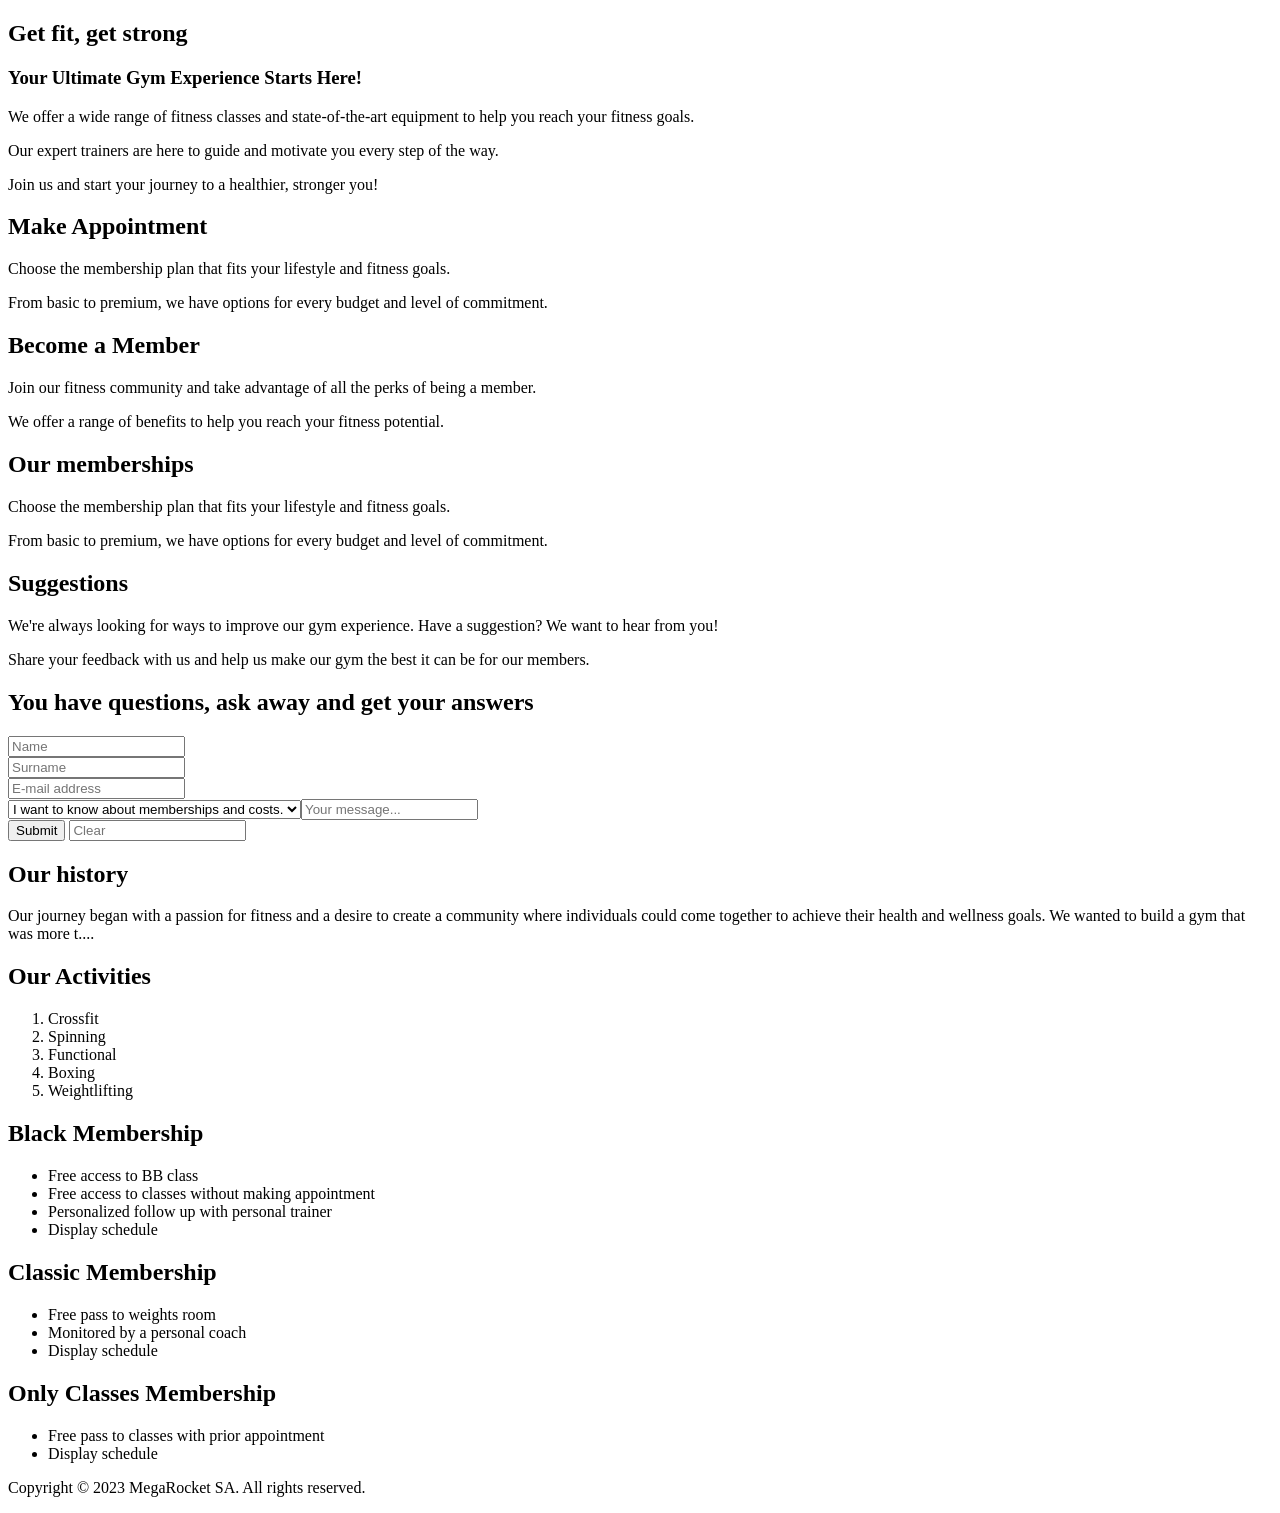
==== Week-03/index.html @ 961551ae "BaSP-W03-2023: Fill in blanks part 1" ====
<!DOCTYPE html>
<html lang="en">
<head>
    <meta charset="UTF-8">
    <meta http-equiv="X-UA-Compatible" content="IE=edge">
    <meta name="viewport" content="width=device-width, initial-scale=1.0">
    <title>Document</title>
</head>
<body>
    <!-- Header -->
    <header></header>
    <!-- Sidebar -->
    <!-- Main -->
    <main>
        <section>
            <h2>Get fit, get strong</h2>
            <h3>Your Ultimate Gym Experience Starts Here!</h3>
            <p>We offer a wide range of fitness classes and state-of-the-art equipment to help you reach your fitness goals.</p>
            <p>Our expert trainers are here to guide and motivate you every step of the way.</p>
            <p>Join us and start your journey to a healthier, stronger you!</p>
        </section>
        <section>
            <article>
                <h2>Make Appointment</h2>
                <p>Choose the membership plan that fits your lifestyle and fitness goals.</p>
                <p>From basic to premium, we have options for every budget and level of commitment.</p>
            </article>
            <article>
                <h2>Become a Member</h2>
                <p>Join our fitness community and take advantage of all the perks of being a member.</p>
                <p>We offer a range of benefits to help you reach your fitness potential.</p>
            </article>
            <article>
                <h2>Our memberships</h2>
                <p>Choose the membership plan that fits your lifestyle and fitness goals.</p>
                <p>From basic to premium, we have options for every budget and level of commitment.</p>
            </article>
            <article>
                <h2>Suggestions</h2>
                <p>We're always looking for ways to improve our gym experience. Have a suggestion? We want to hear from you!</p>
                <p>Share your feedback with us and help us make our gym the best it can be for our members.</p>
            </article>
        </section>
        <section>
            <h2>You have questions, ask away and get your answers</h2>
            <form>
                <div>
                    <input type="text" placeholder="Name">
                </div>
                <div>
                    <input type="text" placeholder="Surname">
                </div>
                <div>
                    <input type="email" placeholder="E-mail address">
                </div>
                <div>
                    <select name="Select a motive" placeholder="Select a motive">
                        <option>I want to know about memberships and costs.</option>
                        <option>I want to submit a suggestion/enquiry.</option>
                        <option>I want to submit a complaint.</option>
                </div>
                <div>
                    <input type="text" placeholder="Your message...">
                </div>
                <input type="submit" name="submit" placeholder="Submit">
                <input type="clear" name="clear" placeholder="Clear">
            </form>
        </section>
        <section>
            <h2>Our history</h2>
            <p>Our journey began with a passion for fitness and a desire to create a community where individuals could come together to achieve their health and wellness goals. We wanted to build a gym that was more t....</p>
        </section>
        <section>
            <h2>Our Activities</h2>
            <ol>
                <li>Crossfit</li>
                <li>Spinning</li>
                <li>Functional</li>
                <li>Boxing</li>
                <li>Weightlifting</li>
            </ol>
            <h2>Black Membership</h2>
            <ul>
                <li>Free access to BB class</li>
                <li>Free access to classes without making appointment</li>
                <li>Personalized follow up with personal trainer
                <li>Display schedule</li>
            </ul>
            <h2>Classic Membership</h2>
            <ul>
                <li>Free pass to weights room</li>
                <li>Monitored by a personal coach</li>
                <li>Display schedule</li>
            </ul>
            <h2>Only Classes Membership</h2>
            <ul>
                <li>Free pass to classes with prior appointment</li>
                <li>Display schedule</li>
            </ul>
        </section>
    </main>
    <!-- Footer -->
    <footer>
        <p>Copyright &copy; 2023 MegaRocket SA. All rights reserved.</p>
    </footer>
</body>
</html>
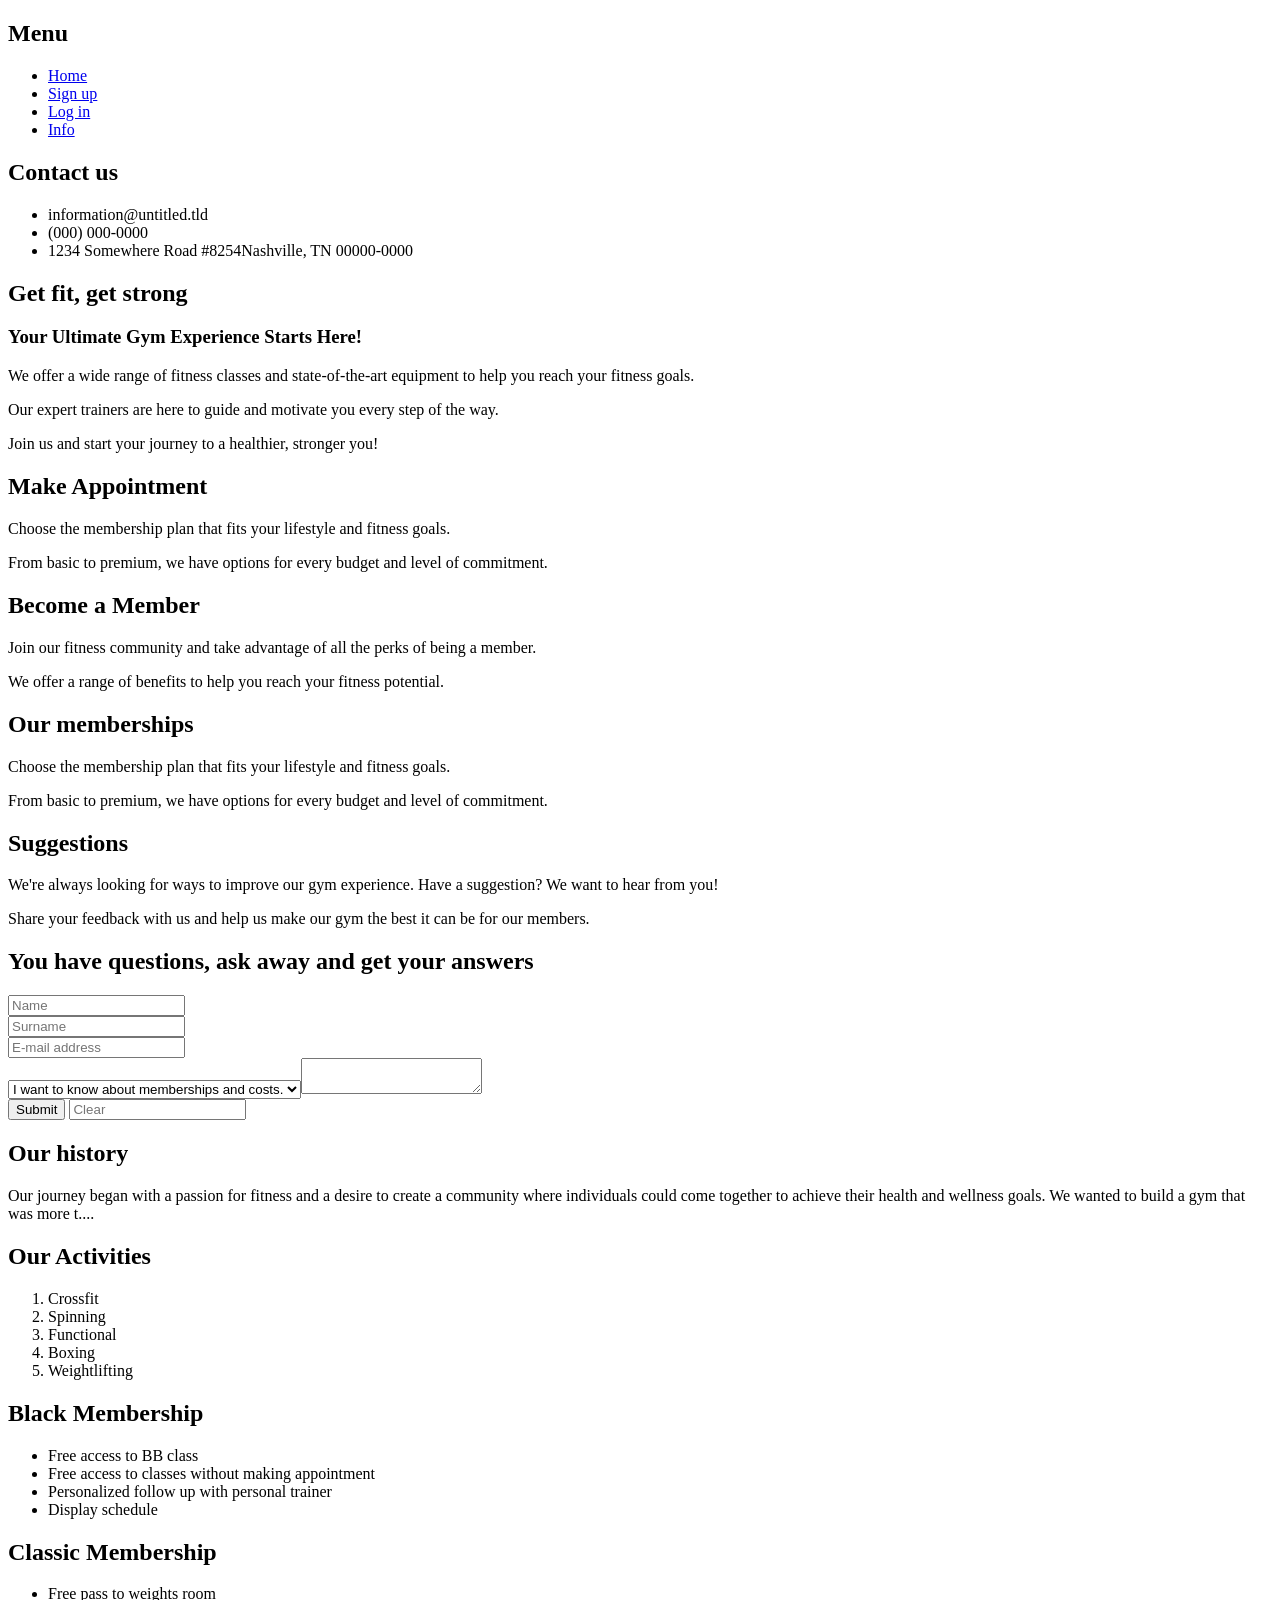
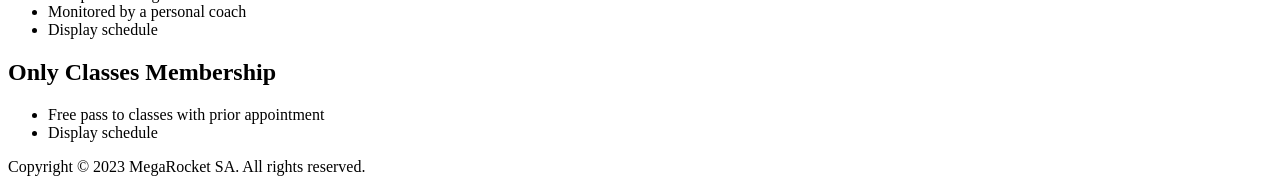
==== commit bbf8afc7: "BaSP-W03-2023: Fill in blanks part 2" ====
--- a/Week-03/index.html
+++ b/Week-03/index.html
@@ -10,8 +10,26 @@
     <!-- Header -->
     <header></header>
     <!-- Sidebar -->
+    <div>
+        <h2>Menu</h2>
+        <ul>
+            <li><a href="#">Home</a></li>
+            <li><a href="#">Sign up</a></li>
+            <li><a href="#">Log in</a></li>
+            <li><a href="#">Info</a></li>
+        </ul>
+        <section>
+            <h2>Contact us</h2>
+            <ul>
+                <li>information@untitled.tld</li>
+                <li>(000) 000-0000</li>
+                <li>1234 Somewhere Road #8254Nashville, TN 00000-0000</li>                
+            </ul>
+        </section>
+    </div>
     <!-- Main -->
     <main>
+        <!-- Banner -->
         <section>
             <h2>Get fit, get strong</h2>
             <h3>Your Ultimate Gym Experience Starts Here!</h3>
@@ -19,6 +37,7 @@
             <p>Our expert trainers are here to guide and motivate you every step of the way.</p>
             <p>Join us and start your journey to a healthier, stronger you!</p>
         </section>
+        <!-- Features -->
         <section>
             <article>
                 <h2>Make Appointment</h2>
@@ -41,6 +60,7 @@
                 <p>Share your feedback with us and help us make our gym the best it can be for our members.</p>
             </article>
         </section>
+        <!-- Contact form -->
         <section>
             <h2>You have questions, ask away and get your answers</h2>
             <form>
@@ -60,16 +80,18 @@
                         <option>I want to submit a complaint.</option>
                 </div>
                 <div>
-                    <input type="text" placeholder="Your message...">
+                    <textarea name="Your message..."></textarea>
                 </div>
                 <input type="submit" name="submit" placeholder="Submit">
                 <input type="clear" name="clear" placeholder="Clear">
             </form>
         </section>
+        <!-- History -->
         <section>
             <h2>Our history</h2>
             <p>Our journey began with a passion for fitness and a desire to create a community where individuals could come together to achieve their health and wellness goals. We wanted to build a gym that was more t....</p>
         </section>
+        <!-- Activities and memberships -->
         <section>
             <h2>Our Activities</h2>
             <ol>
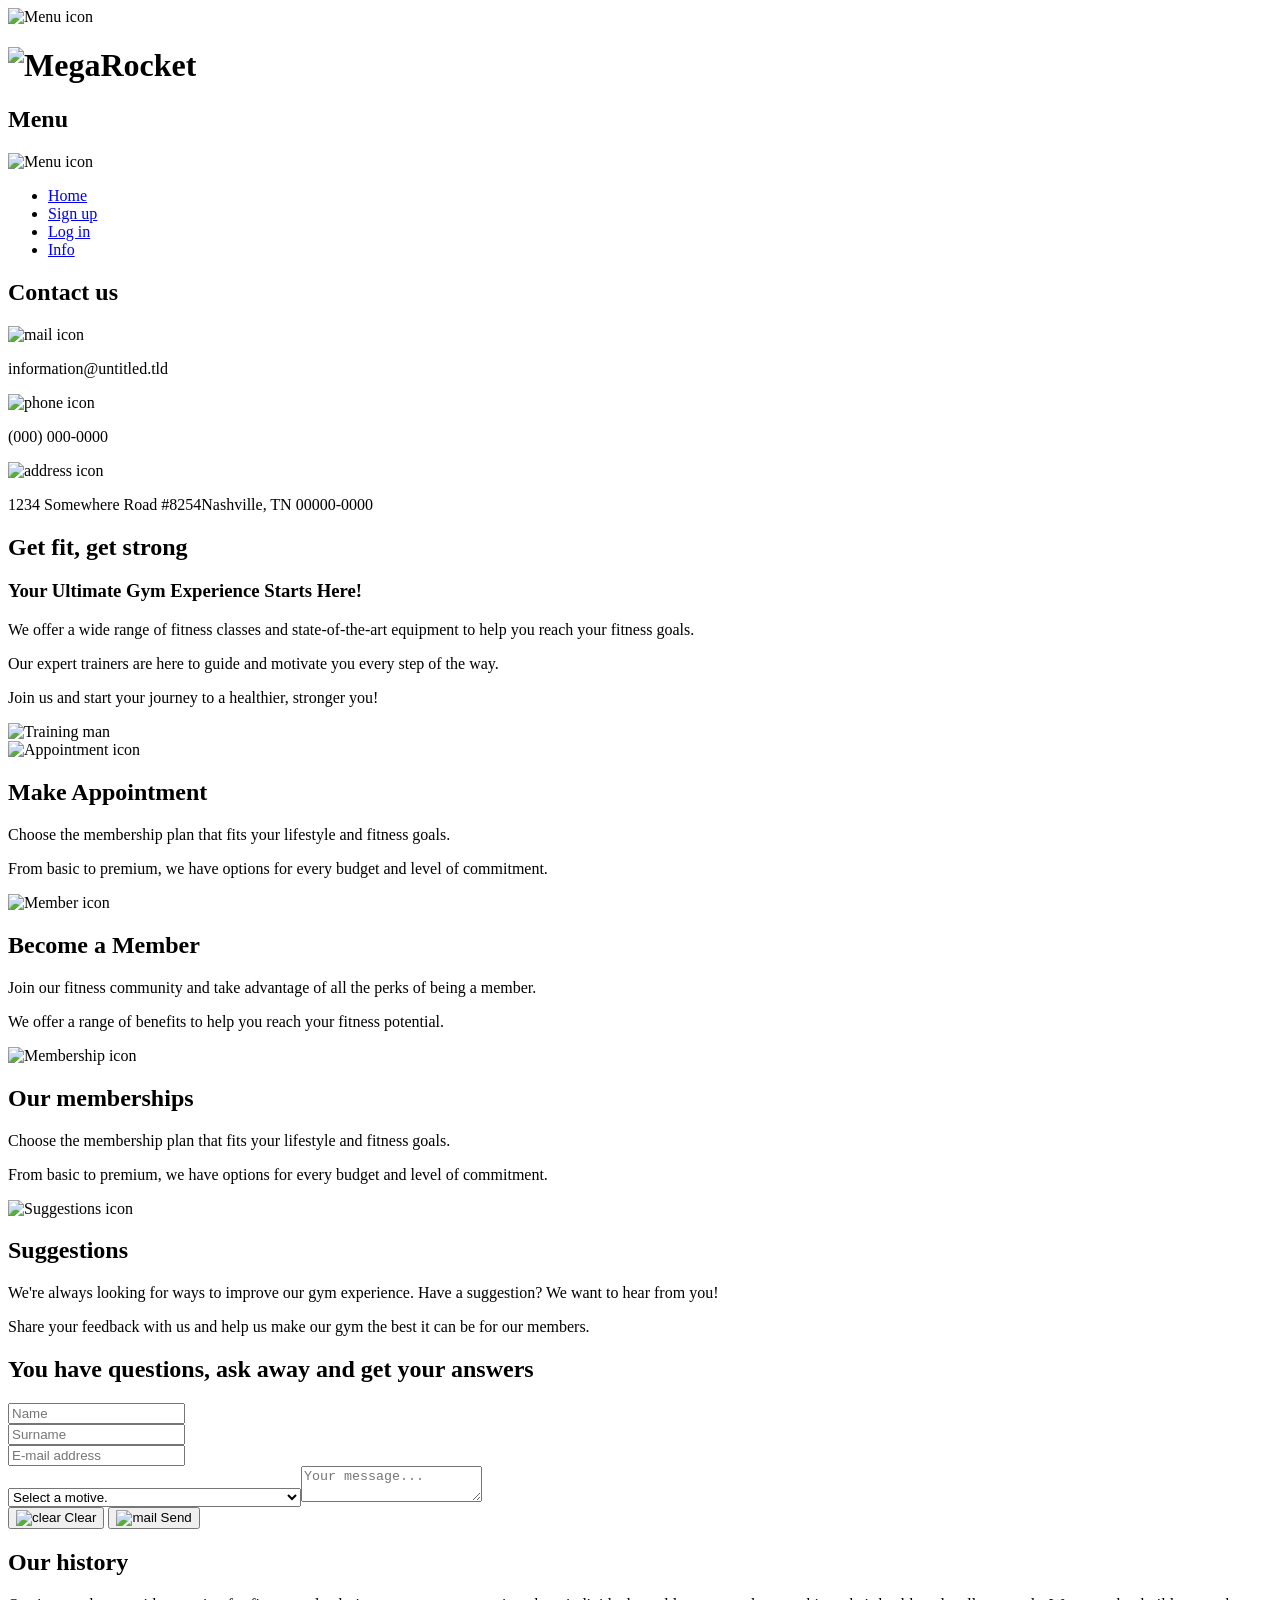
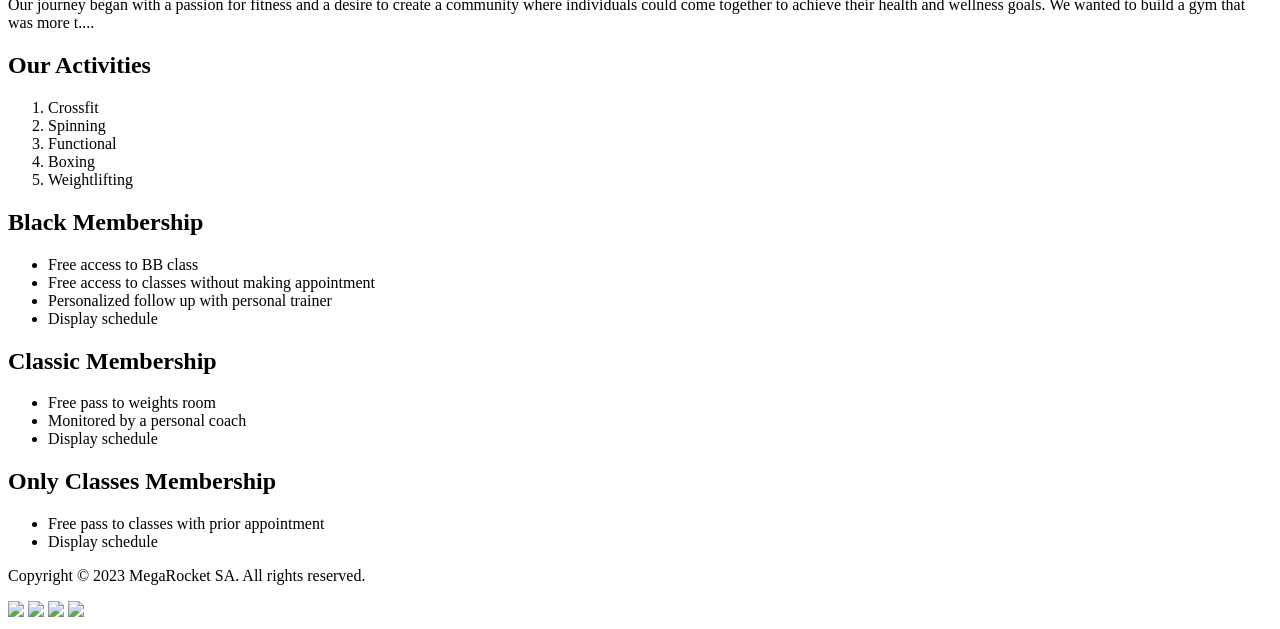
==== commit ff754ffa: "BaSP-W03-2023: Fill in blanks final part" ====
--- a/Week-03/index.html
+++ b/Week-03/index.html
@@ -4,14 +4,18 @@
     <meta charset="UTF-8">
     <meta http-equiv="X-UA-Compatible" content="IE=edge">
     <meta name="viewport" content="width=device-width, initial-scale=1.0">
-    <title>Document</title>
+    <title>MegaRocket</title>
 </head>
 <body>
     <!-- Header -->
-    <header></header>
+    <span><img src="../assets/images/Menu.png" alt="Menu icon"></span>
+    <header>
+        <h1><img src="../assets/images/Logo.png" alt="MegaRocket"></h1>
+    </header>
     <!-- Sidebar -->
     <div>
         <h2>Menu</h2>
+        <span><img src="../assets/images/Menu.png" alt="Menu icon"></span>
         <ul>
             <li><a href="#">Home</a></li>
             <li><a href="#">Sign up</a></li>
@@ -20,11 +24,12 @@
         </ul>
         <section>
             <h2>Contact us</h2>
-            <ul>
-                <li>information@untitled.tld</li>
-                <li>(000) 000-0000</li>
-                <li>1234 Somewhere Road #8254Nashville, TN 00000-0000</li>                
-            </ul>
+            <img src="../assets/images/Mail.png" alt="mail icon"></span>
+            <p>information@untitled.tld</p>
+            <img src="../assets/images/celphone.png" alt="phone icon"></span>
+            <p>(000) 000-0000</p>
+            <img src="../assets/images/address.png" alt="address icon"></span>
+            <p>1234 Somewhere Road #8254Nashville, TN 00000-0000</p>
         </section>
     </div>
     <!-- Main -->
@@ -36,25 +41,30 @@
             <p>We offer a wide range of fitness classes and state-of-the-art equipment to help you reach your fitness goals.</p>
             <p>Our expert trainers are here to guide and motivate you every step of the way.</p>
             <p>Join us and start your journey to a healthier, stronger you!</p>
+            <span><img src="../assets/images/Training.jpg" alt="Training man"></span>
         </section>
         <!-- Features -->
         <section>
             <article>
+                <span><img src="../assets/images/appointment.png" alt="Appointment icon"></span>
                 <h2>Make Appointment</h2>
                 <p>Choose the membership plan that fits your lifestyle and fitness goals.</p>
                 <p>From basic to premium, we have options for every budget and level of commitment.</p>
             </article>
             <article>
+                <span><img src="../assets/images/member.png" alt="Member icon"></span>
                 <h2>Become a Member</h2>
                 <p>Join our fitness community and take advantage of all the perks of being a member.</p>
                 <p>We offer a range of benefits to help you reach your fitness potential.</p>
             </article>
             <article>
+                <span><img src="../assets/images/membership.png" alt="Membership icon"></span>
                 <h2>Our memberships</h2>
                 <p>Choose the membership plan that fits your lifestyle and fitness goals.</p>
                 <p>From basic to premium, we have options for every budget and level of commitment.</p>
             </article>
             <article>
+                <span><img src="../assets/images/suggestions.png" alt="Suggestions icon"></span>
                 <h2>Suggestions</h2>
                 <p>We're always looking for ways to improve our gym experience. Have a suggestion? We want to hear from you!</p>
                 <p>Share your feedback with us and help us make our gym the best it can be for our members.</p>
@@ -65,25 +75,34 @@
             <h2>You have questions, ask away and get your answers</h2>
             <form>
                 <div>
-                    <input type="text" placeholder="Name">
+                    <input type="text" placeholder="Name" required>
                 </div>
                 <div>
-                    <input type="text" placeholder="Surname">
+                    <input type="text" placeholder="Surname"required>
                 </div>
                 <div>
-                    <input type="email" placeholder="E-mail address">
+                    <input type="email" placeholder="E-mail address" required>
                 </div>
                 <div>
-                    <select name="Select a motive" placeholder="Select a motive">
+                    <select name="Select a motive">
+                        <option>Select a motive.</option>
                         <option>I want to know about memberships and costs.</option>
                         <option>I want to submit a suggestion/enquiry.</option>
                         <option>I want to submit a complaint.</option>
                 </div>
                 <div>
-                    <textarea name="Your message..."></textarea>
+                    <textarea name="message" placeholder="Your message..." required></textarea>
                 </div>
-                <input type="submit" name="submit" placeholder="Submit">
-                <input type="clear" name="clear" placeholder="Clear">
+                <div>
+                    <button type="reset">
+                        <img src="../assets/image/clear.png" alt="clear" />
+                        Clear
+                    </button>
+                    <button type="submit">
+                        <img src="../assets/image/mail.png" alt="mail" />
+                        Send
+                    </button>
+                </div>
             </form>
         </section>
         <!-- History -->
@@ -124,6 +143,16 @@
     <!-- Footer -->
     <footer>
         <p>Copyright &copy; 2023 MegaRocket SA. All rights reserved.</p>
+        <span>
+            <a href="https://www.facebook.com/" target="_blank"></a>
+            <img src="../assets/images/facebook.png">
+            <a href="https://www.instagram.com/" target="_blank"></a>
+            <img src="../assets/images/instagram.png">
+            <a href="https://www.linkedin.com/" target="_blank"></a>
+            <img src="../assets/images/linkedin.png">
+            <a href="https://www.youtube.com/" target="_blank"></a>
+            <img src="../assets/images/youtube.png">
+        </span>
     </footer>
 </body>
 </html>
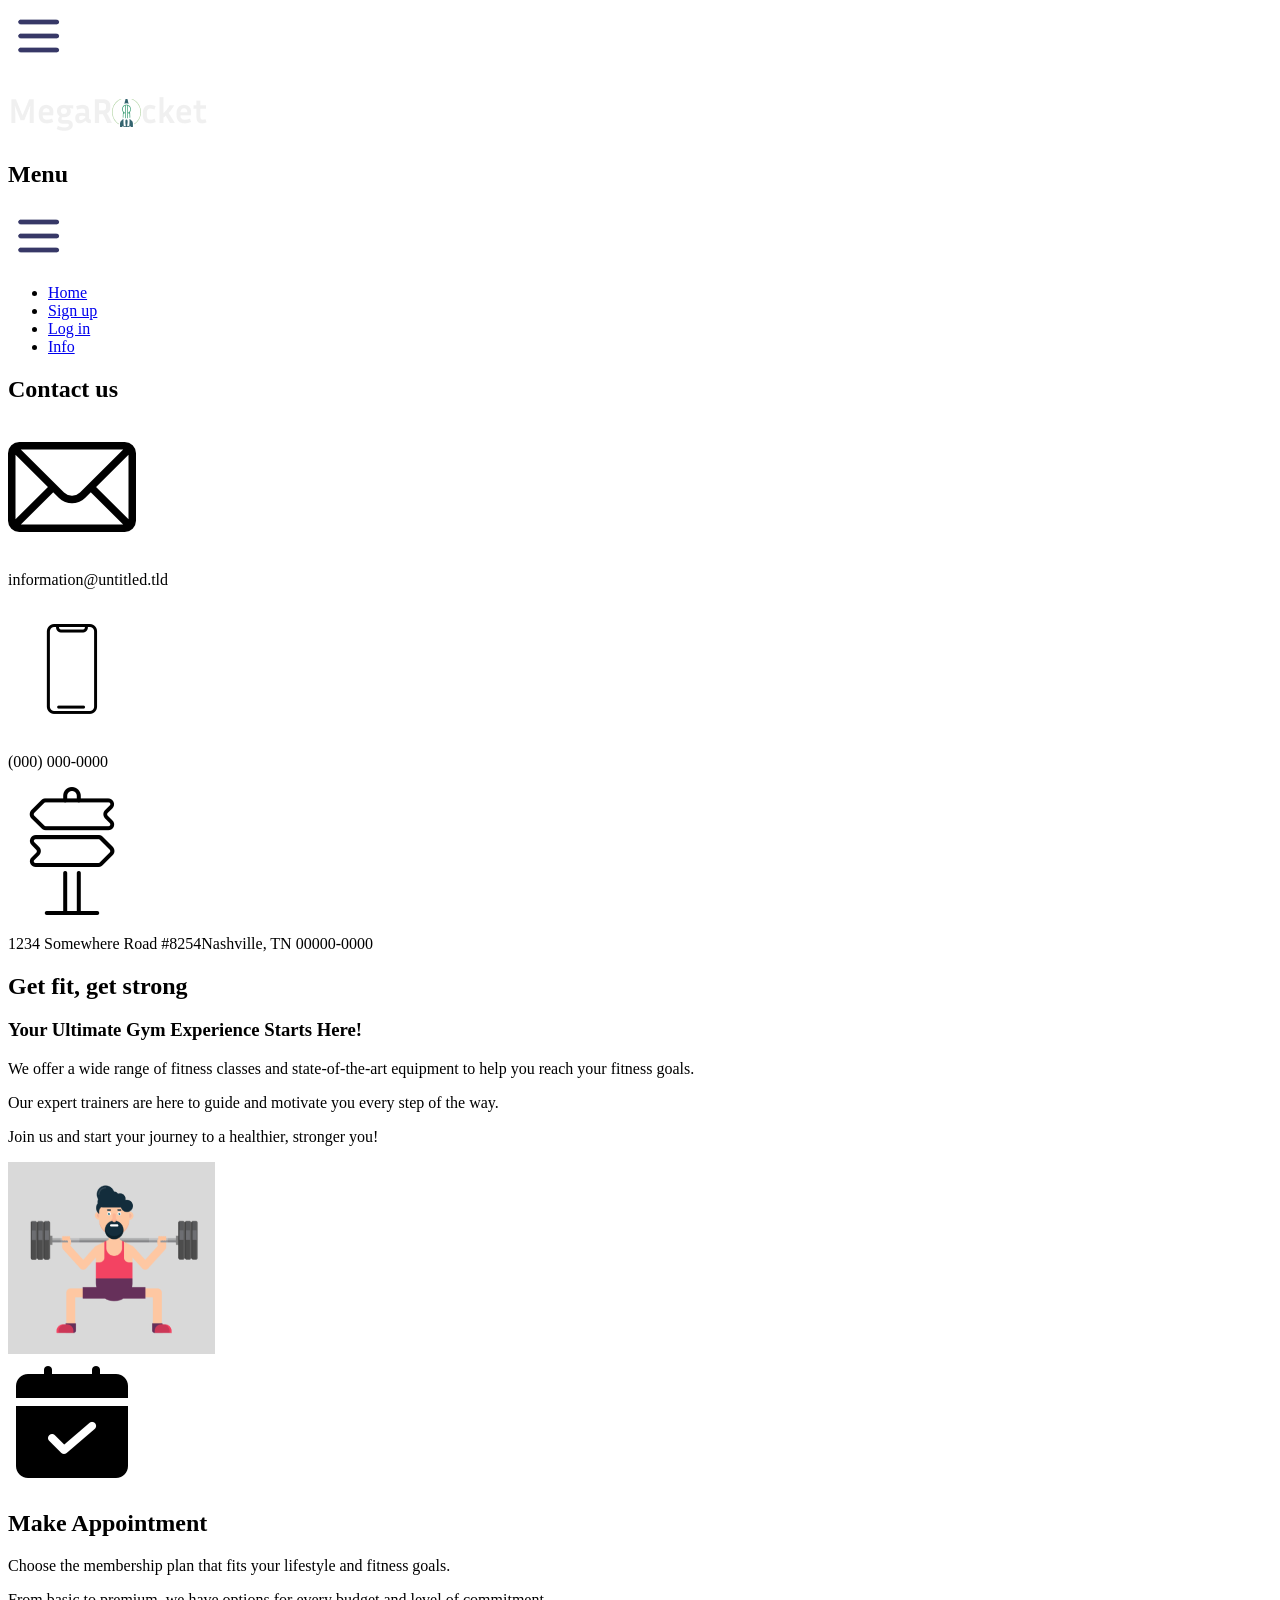
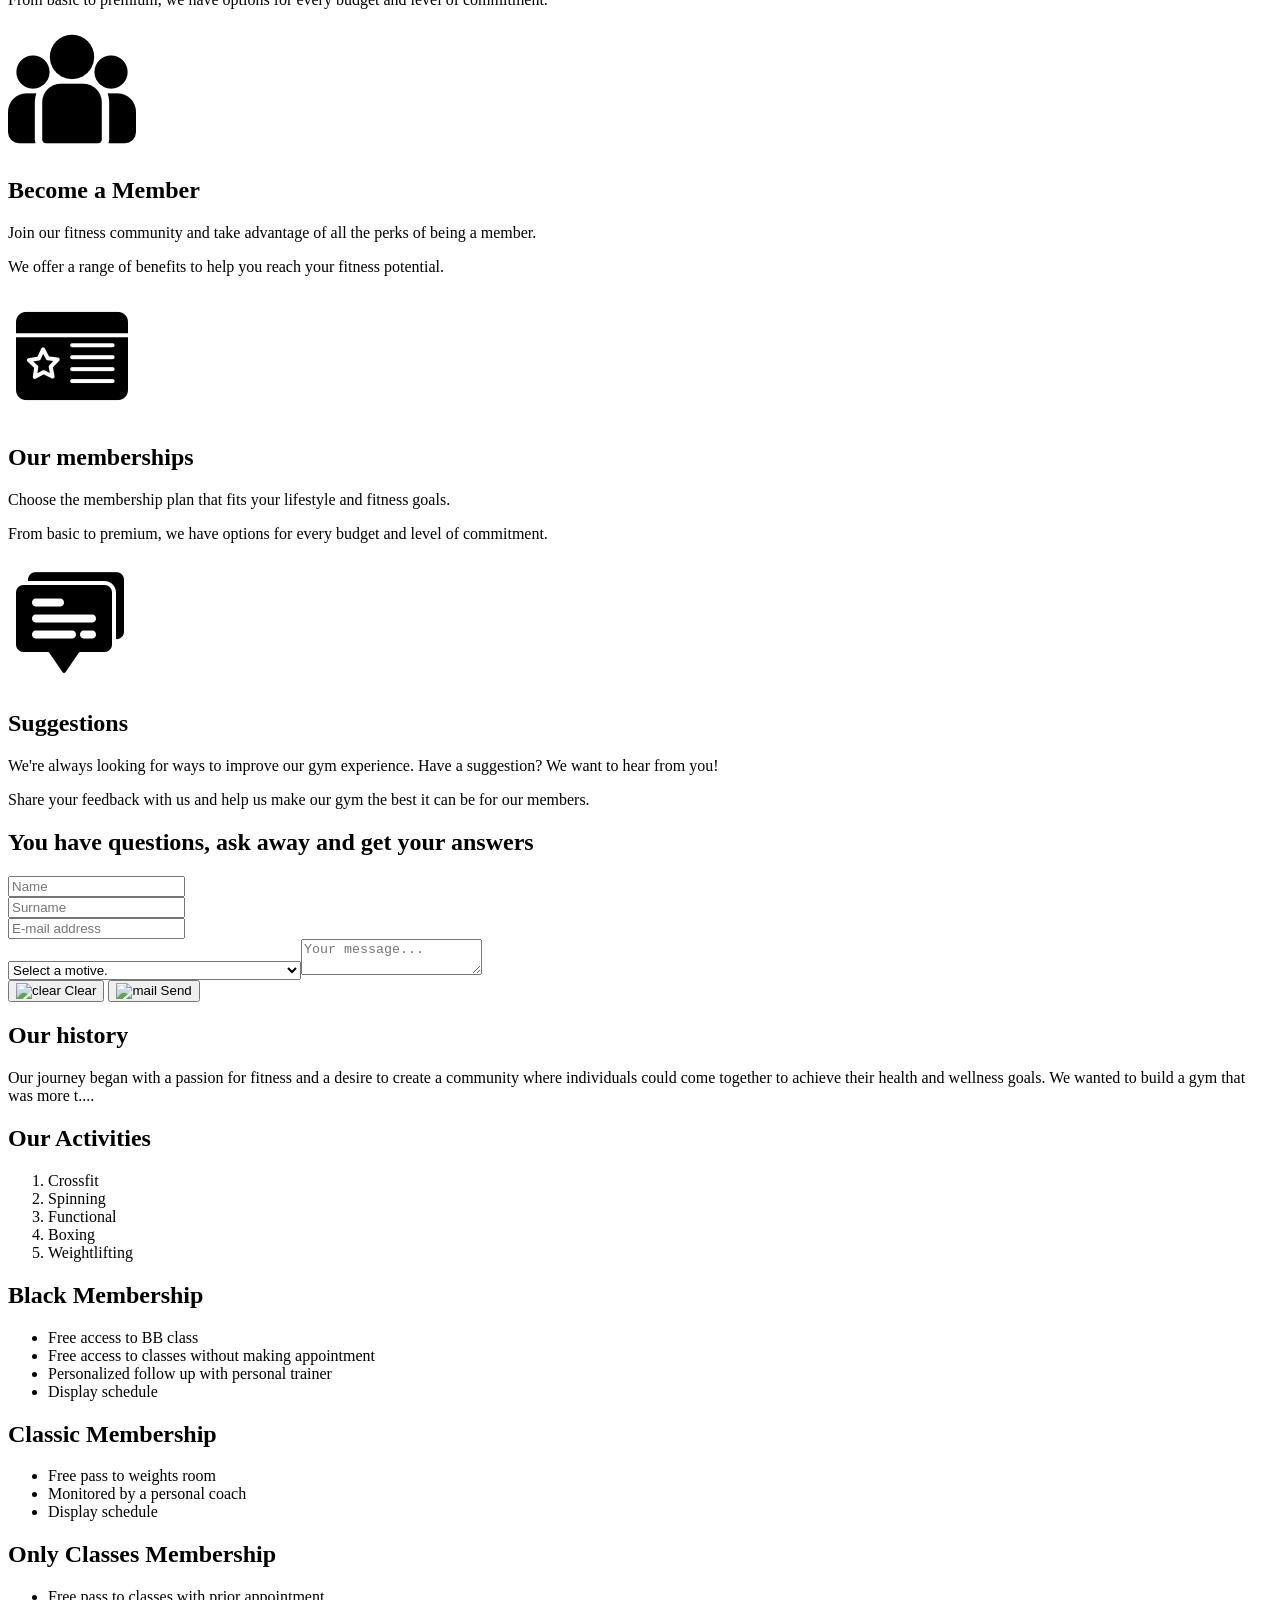
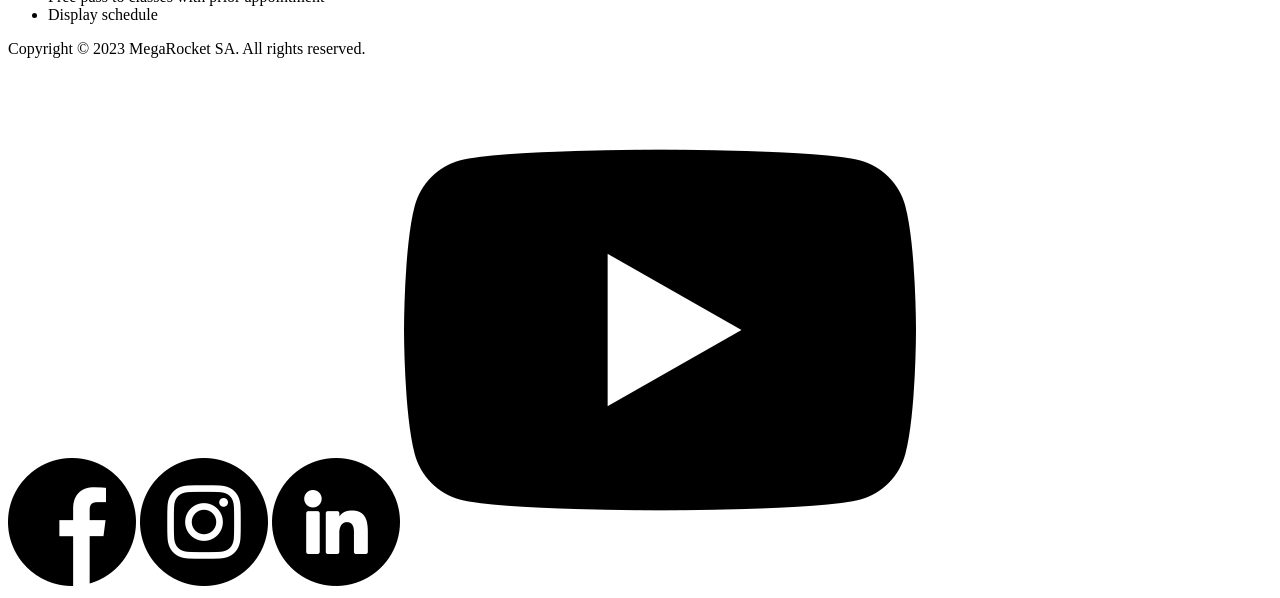
==== commit b8a782d4: "BaSP-W03-2023: Link of external css files" ====
--- a/Week-03/index.html
+++ b/Week-03/index.html
@@ -5,6 +5,8 @@
     <meta http-equiv="X-UA-Compatible" content="IE=edge">
     <meta name="viewport" content="width=device-width, initial-scale=1.0">
     <title>MegaRocket</title>
+    <link rel="stylesheet" href="css/styles.css">
+    <link rel="reset" href="css/reset.css">
 </head>
 <body>
     <!-- Header -->
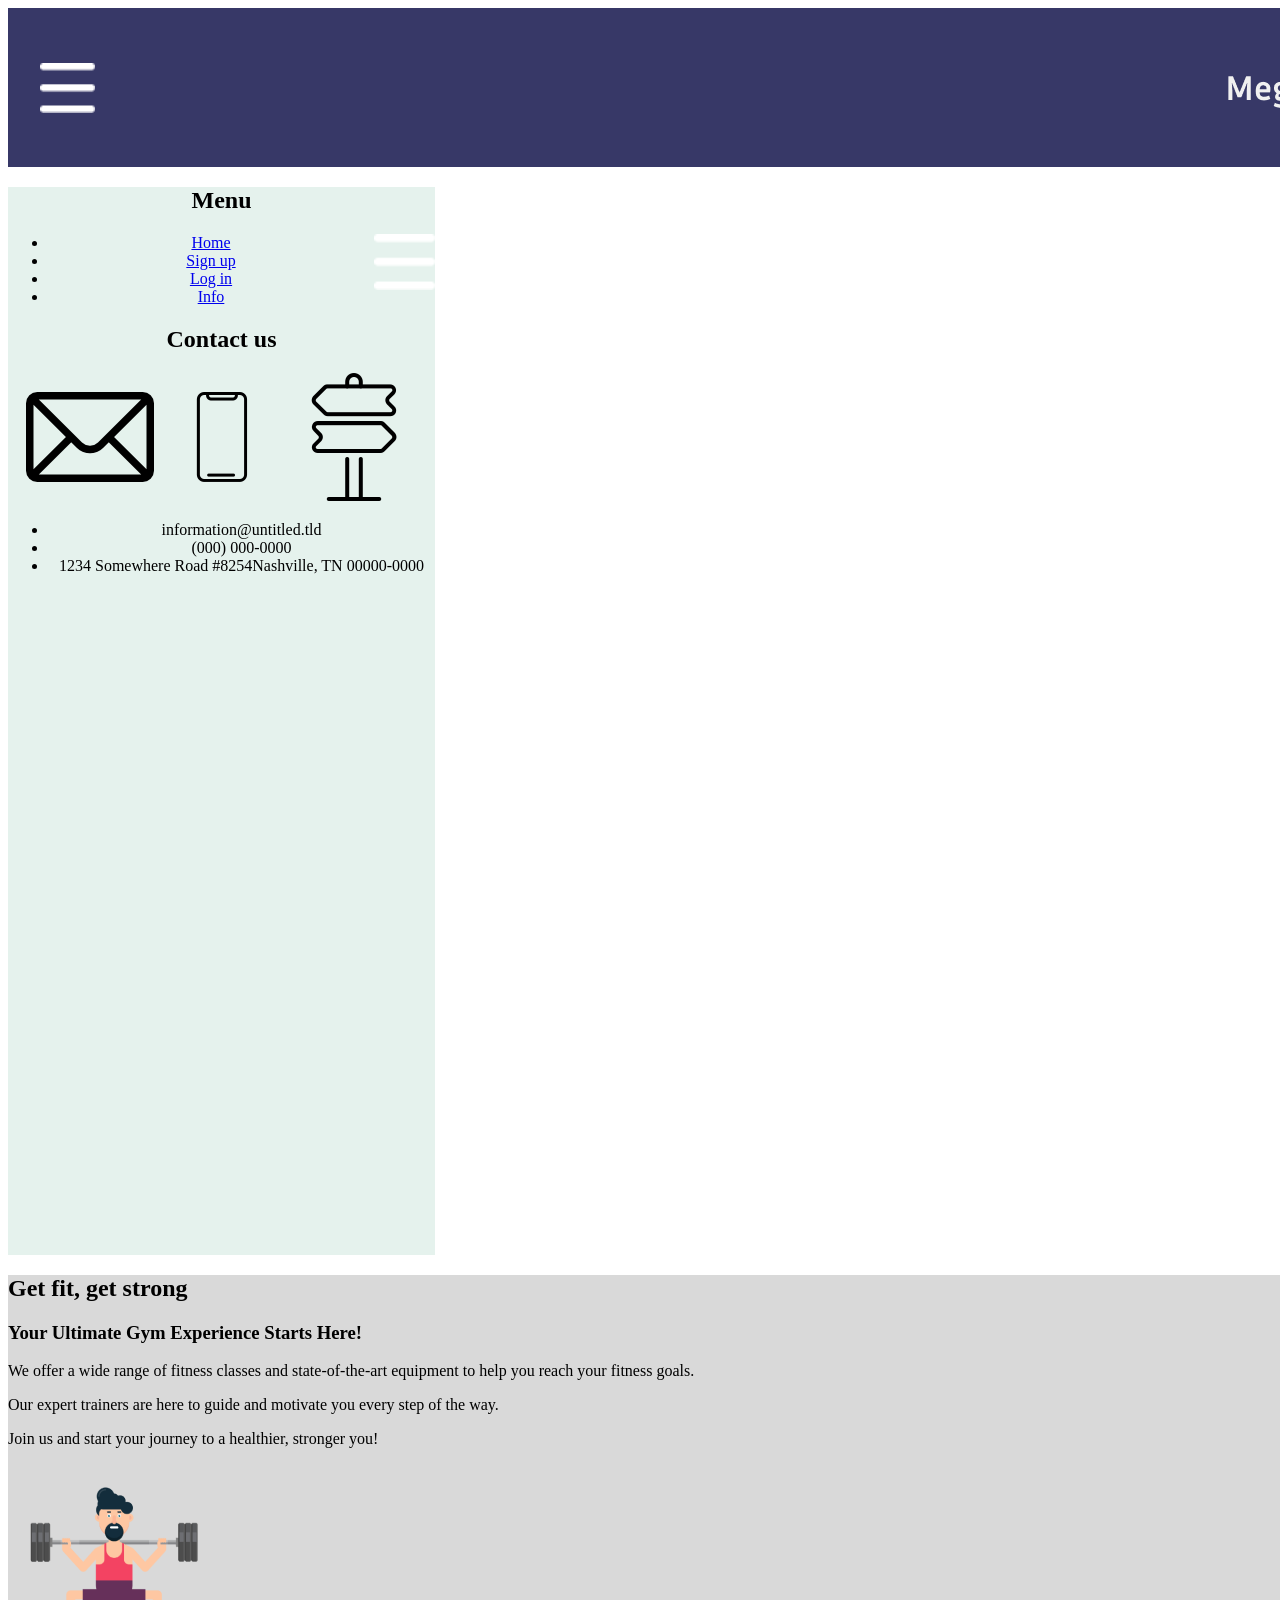
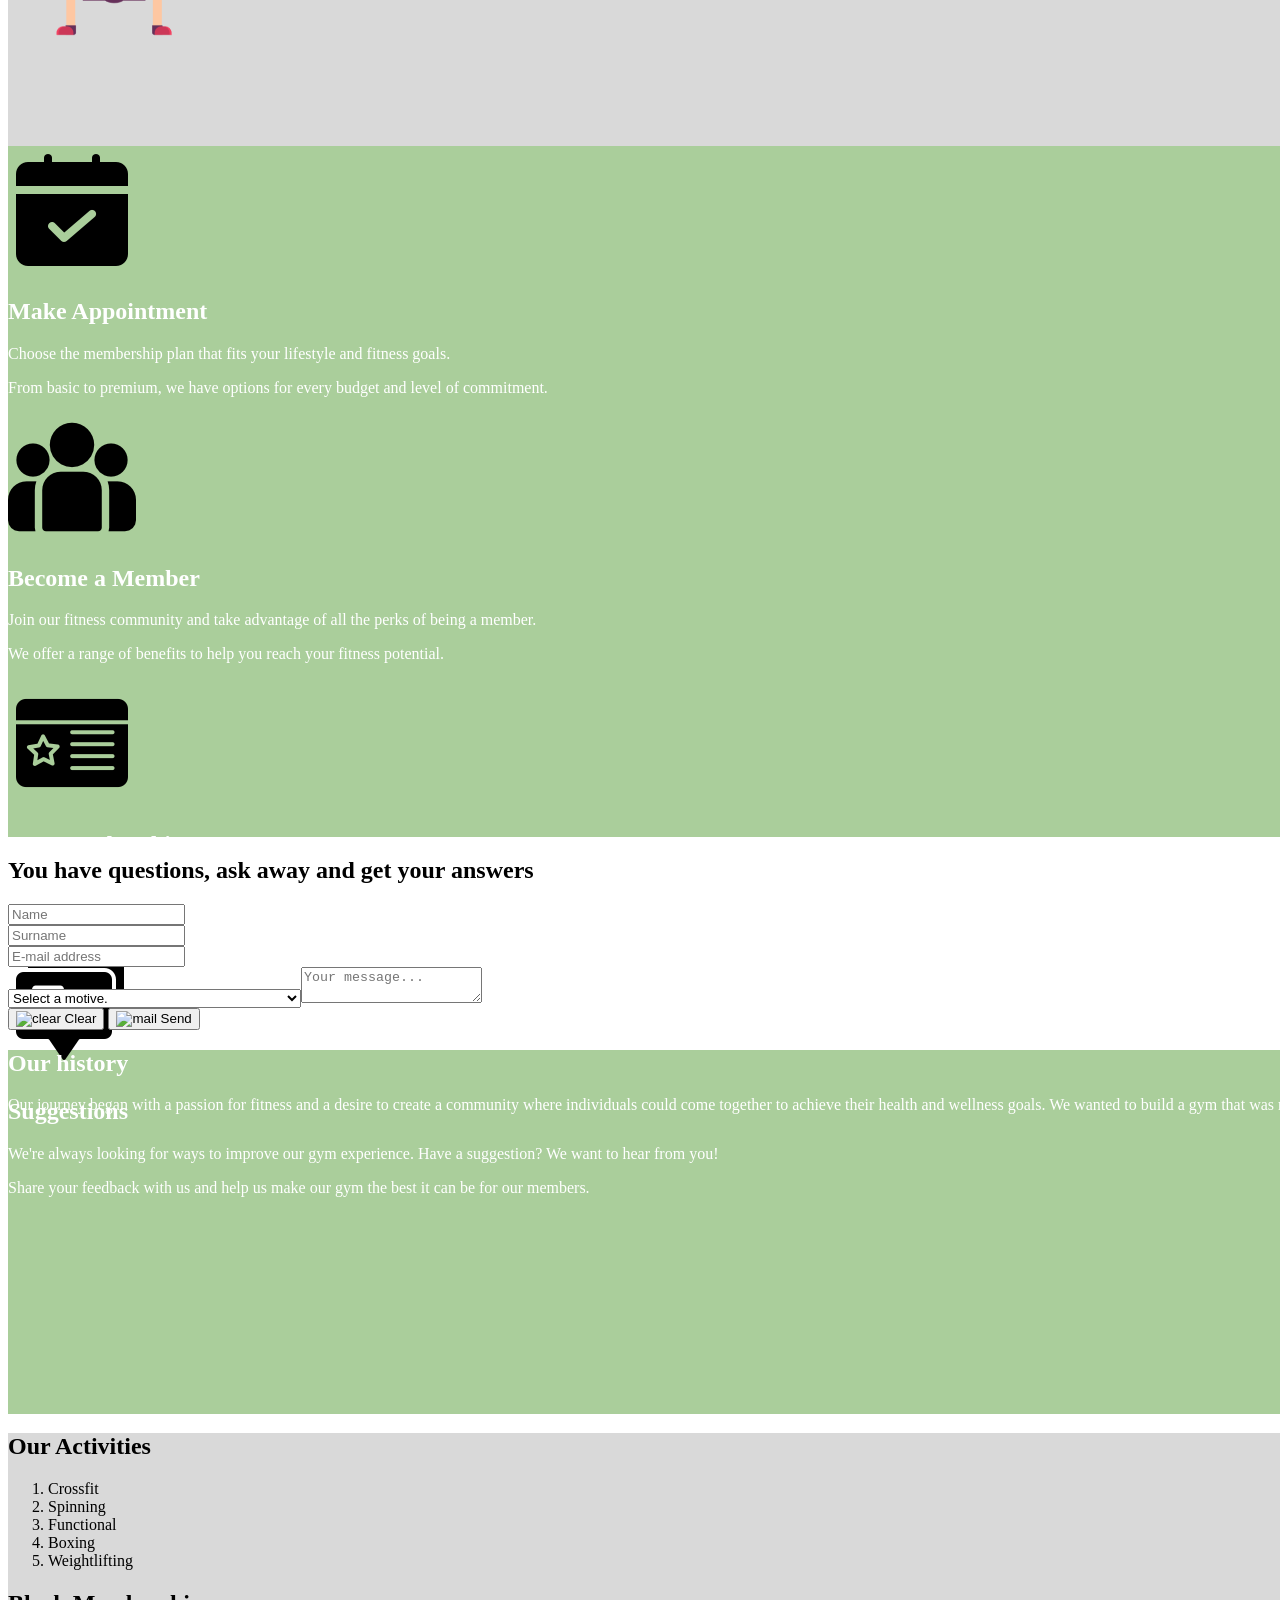
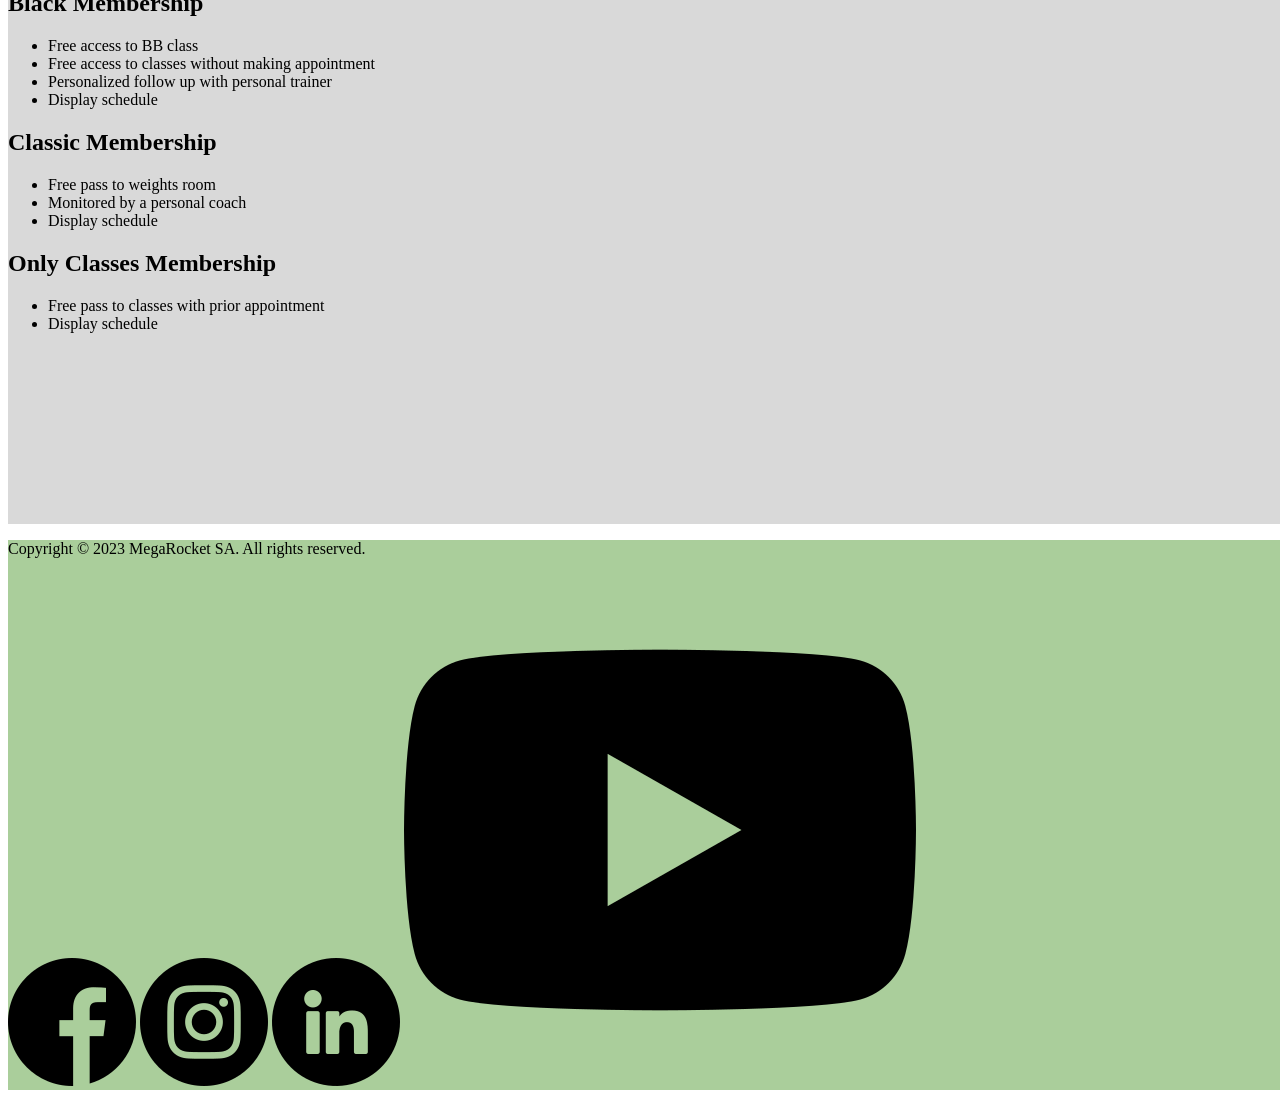
==== commit b0a7d8c4: "BaSP-W03-2023: Amended html and header" ====
--- a/Week-03/index.html
+++ b/Week-03/index.html
@@ -4,40 +4,42 @@
     <meta charset="UTF-8">
     <meta http-equiv="X-UA-Compatible" content="IE=edge">
     <meta name="viewport" content="width=device-width, initial-scale=1.0">
-    <title>MegaRocket</title>
     <link rel="stylesheet" href="css/styles.css">
     <link rel="reset" href="css/reset.css">
+    <title>MegaRocket</title>
 </head>
 <body>
     <!-- Header -->
-    <span><img src="../assets/images/Menu.png" alt="Menu icon"></span>
-    <header>
+    <header class="box-1 wm">
+        <img class="menu-icon1" src="../assets/images/Menu.png" alt="Menu icon">
         <h1><img src="../assets/images/Logo.png" alt="MegaRocket"></h1>
     </header>
     <!-- Sidebar -->
-    <div>
+    <aside class="aside">
         <h2>Menu</h2>
-        <span><img src="../assets/images/Menu.png" alt="Menu icon"></span>
+        <img class="menu-icon" src="../assets/images/Menu.png" alt="Menu icon">
         <ul>
             <li><a href="#">Home</a></li>
             <li><a href="#">Sign up</a></li>
             <li><a href="#">Log in</a></li>
             <li><a href="#">Info</a></li>
         </ul>
-        <section>
+        <div class="aside-contact">
             <h2>Contact us</h2>
-            <img src="../assets/images/Mail.png" alt="mail icon"></span>
-            <p>information@untitled.tld</p>
-            <img src="../assets/images/celphone.png" alt="phone icon"></span>
-            <p>(000) 000-0000</p>
-            <img src="../assets/images/address.png" alt="address icon"></span>
-            <p>1234 Somewhere Road #8254Nashville, TN 00000-0000</p>
-        </section>
-    </div>
+            <img src="../assets/images/Mail.png" alt="mail icon">
+            <img src="../assets/images/celphone.png" alt="phone icon">
+            <img src="../assets/images/address.png" alt="address icon">
+            <ul>
+                <li>information@untitled.tld</li>
+                <li>(000) 000-0000</li>
+                <li>1234 Somewhere Road #8254Nashville, TN 00000-0000</li>
+            </ul>
+        </div>
+    </aside>
     <!-- Main -->
-    <main>
+    <main class="wm">
         <!-- Banner -->
-        <section>
+        <section class="box-2 grey-b">
             <h2>Get fit, get strong</h2>
             <h3>Your Ultimate Gym Experience Starts Here!</h3>
             <p>We offer a wide range of fitness classes and state-of-the-art equipment to help you reach your fitness goals.</p>
@@ -46,7 +48,7 @@
             <span><img src="../assets/images/Training.jpg" alt="Training man"></span>
         </section>
         <!-- Features -->
-        <section>
+        <section class="box-3 g-b">
             <article>
                 <span><img src="../assets/images/appointment.png" alt="Appointment icon"></span>
                 <h2>Make Appointment</h2>
@@ -108,12 +110,12 @@
             </form>
         </section>
         <!-- History -->
-        <section>
+        <section class="box-5 g-b">
             <h2>Our history</h2>
             <p>Our journey began with a passion for fitness and a desire to create a community where individuals could come together to achieve their health and wellness goals. We wanted to build a gym that was more t....</p>
         </section>
         <!-- Activities and memberships -->
-        <section>
+        <section class="box-6 grey-b">
             <h2>Our Activities</h2>
             <ol>
                 <li>Crossfit</li>
@@ -143,17 +145,17 @@
         </section>
     </main>
     <!-- Footer -->
-    <footer>
+    <footer class="footer wm">
         <p>Copyright &copy; 2023 MegaRocket SA. All rights reserved.</p>
         <span>
             <a href="https://www.facebook.com/" target="_blank"></a>
-            <img src="../assets/images/facebook.png">
+            <img src="../assets/images/facebook.png" alt="facebook icon">
             <a href="https://www.instagram.com/" target="_blank"></a>
-            <img src="../assets/images/instagram.png">
+            <img src="../assets/images/instagram.png" alt="instagram icon">
             <a href="https://www.linkedin.com/" target="_blank"></a>
-            <img src="../assets/images/linkedin.png">
+            <img src="../assets/images/linkedin.png" alt="linkedin icon">
             <a href="https://www.youtube.com/" target="_blank"></a>
-            <img src="../assets/images/youtube.png">
+            <img src="../assets/images/youtube.png" alt="youtube icon">
         </span>
     </footer>
 </body>
--- a/Week-03/css/styles.css
+++ b/Week-03/css/styles.css
@@ -0,0 +1,73 @@
+.wm{
+     width: 1512px;
+}
+
+.box-1{
+    background-color: #373867;
+    height: 159px;
+ }
+
+.grey-b {
+   background-color: #d9d9d9;
+   color: #000;
+}
+
+.g-b {
+    background-color: #AACE9B;
+    color: #FFFFFF;
+}
+
+.box-2{
+    height: 471px;
+}
+
+.box-3{
+    height: 691px;
+}
+
+.box-4{
+    height: 515px;
+}
+
+.box-5{
+    height: 364px;
+}
+
+.box-6{
+    height: 691px;
+}
+
+.footer{
+    height: 133;
+    background-color: #AACE9B;
+    color: #000;
+}
+
+.menu-icon1 {
+    width: 55px;
+    height: 50px;
+    padding-left: 32px;
+    padding-top: 55px;
+}
+
+.box-1>h1 {
+    width: 206px;
+    height: 42px;
+    float: right;
+    padding-top: 58px;
+    padding-right: 89px;
+    margin: 0px;
+}
+
+.aside{
+    width: 427px;
+    height: 1068px;
+    background-color: #E5F2ED;
+    text-align: center;
+}
+
+.menu-icon {
+    width: 61px;
+    height: 56px;
+    float: right;
+}
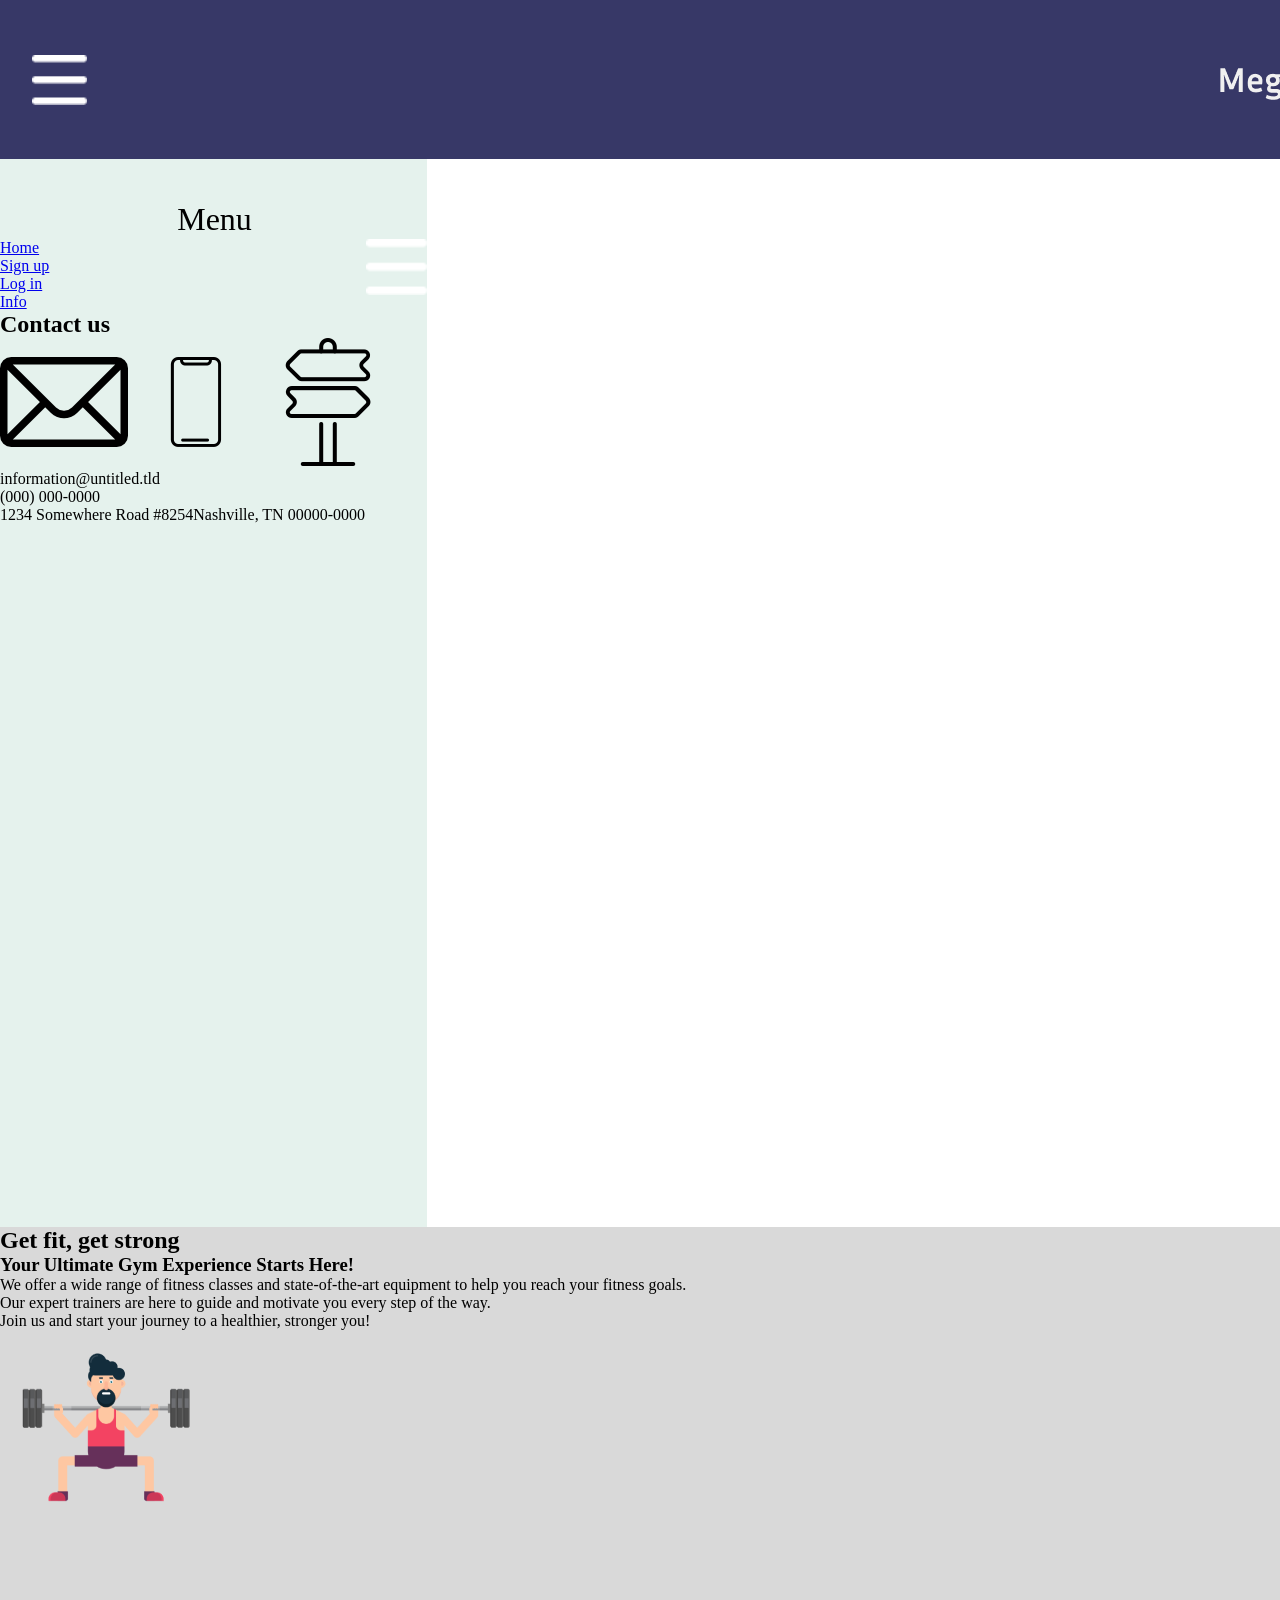
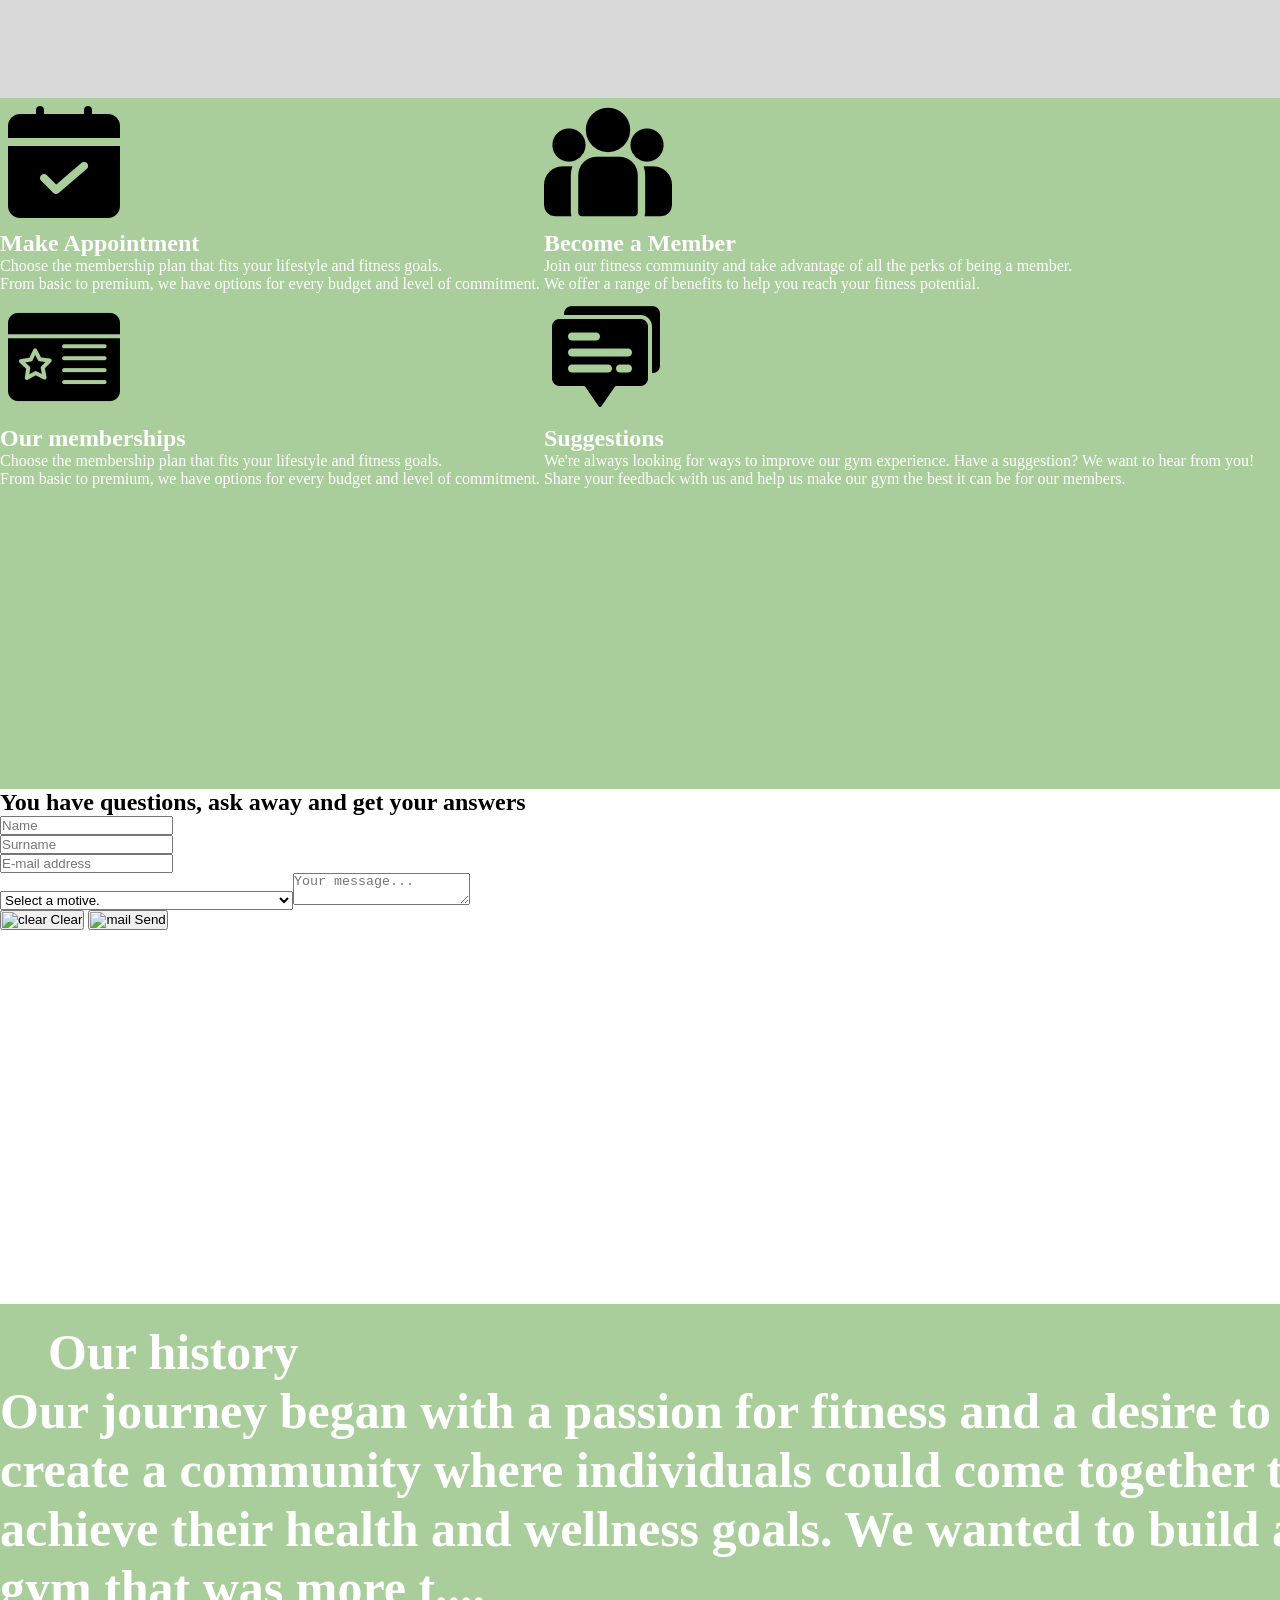
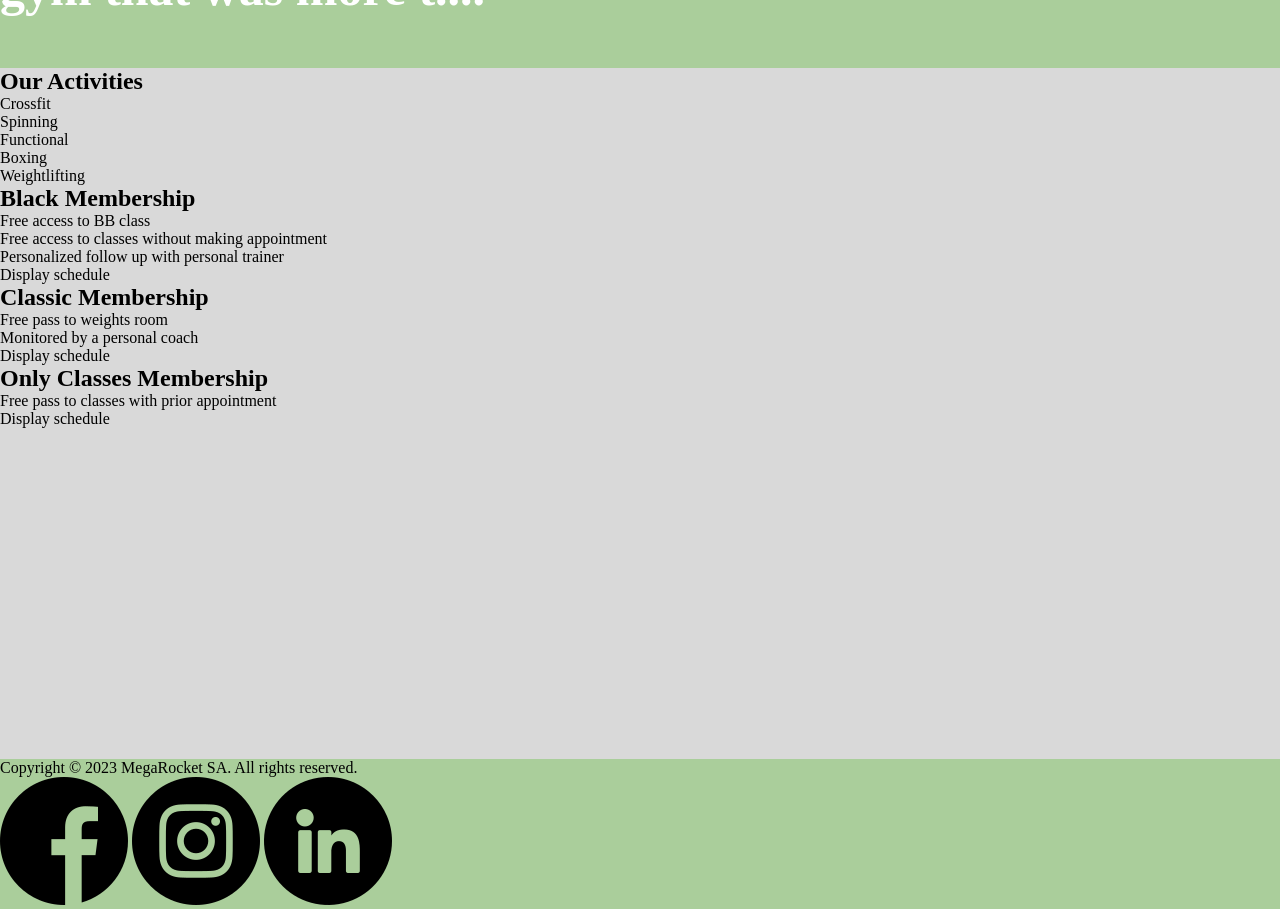
==== commit 91100ddb: "BaSP-W03-2023: Amended html and history styling" ====
--- a/Week-03/index.html
+++ b/Week-03/index.html
@@ -15,7 +15,7 @@
         <h1><img src="../assets/images/Logo.png" alt="MegaRocket"></h1>
     </header>
     <!-- Sidebar -->
-    <aside class="aside">
+    <aside class="aside dinb">
         <h2>Menu</h2>
         <img class="menu-icon" src="../assets/images/Menu.png" alt="Menu icon">
         <ul>
@@ -40,42 +40,44 @@
     <main class="wm">
         <!-- Banner -->
         <section class="box-2 grey-b">
-            <h2>Get fit, get strong</h2>
-            <h3>Your Ultimate Gym Experience Starts Here!</h3>
-            <p>We offer a wide range of fitness classes and state-of-the-art equipment to help you reach your fitness goals.</p>
-            <p>Our expert trainers are here to guide and motivate you every step of the way.</p>
-            <p>Join us and start your journey to a healthier, stronger you!</p>
-            <span><img src="../assets/images/Training.jpg" alt="Training man"></span>
+            <div>
+                <h2>Get fit, get strong</h2>
+                <h3>Your Ultimate Gym Experience Starts Here!</h3>
+                <p>We offer a wide range of fitness classes and state-of-the-art equipment to help you reach your fitness goals.</p>
+                <p>Our expert trainers are here to guide and motivate you every step of the way.</p>
+                <p>Join us and start your journey to a healthier, stronger you!</p>
+            </div>
+            <img src="../assets/images/Training.jpg" alt="Training man">
         </section>
         <!-- Features -->
         <section class="box-3 g-b">
             <article>
-                <span><img src="../assets/images/appointment.png" alt="Appointment icon"></span>
+                <img src="../assets/images/appointment.png" alt="Appointment icon">
                 <h2>Make Appointment</h2>
                 <p>Choose the membership plan that fits your lifestyle and fitness goals.</p>
                 <p>From basic to premium, we have options for every budget and level of commitment.</p>
             </article>
             <article>
-                <span><img src="../assets/images/member.png" alt="Member icon"></span>
+                <img src="../assets/images/member.png" alt="Member icon">
                 <h2>Become a Member</h2>
                 <p>Join our fitness community and take advantage of all the perks of being a member.</p>
                 <p>We offer a range of benefits to help you reach your fitness potential.</p>
             </article>
             <article>
-                <span><img src="../assets/images/membership.png" alt="Membership icon"></span>
+                <img src="../assets/images/membership.png" alt="Membership icon">
                 <h2>Our memberships</h2>
                 <p>Choose the membership plan that fits your lifestyle and fitness goals.</p>
                 <p>From basic to premium, we have options for every budget and level of commitment.</p>
             </article>
             <article>
-                <span><img src="../assets/images/suggestions.png" alt="Suggestions icon"></span>
+                <img src="../assets/images/suggestions.png" alt="Suggestions icon">
                 <h2>Suggestions</h2>
                 <p>We're always looking for ways to improve our gym experience. Have a suggestion? We want to hear from you!</p>
                 <p>Share your feedback with us and help us make our gym the best it can be for our members.</p>
             </article>
         </section>
         <!-- Contact form -->
-        <section>
+        <section class="box-4">
             <h2>You have questions, ask away and get your answers</h2>
             <form>
                 <div>
@@ -147,16 +149,14 @@
     <!-- Footer -->
     <footer class="footer wm">
         <p>Copyright &copy; 2023 MegaRocket SA. All rights reserved.</p>
-        <span>
+        <div>
             <a href="https://www.facebook.com/" target="_blank"></a>
             <img src="../assets/images/facebook.png" alt="facebook icon">
             <a href="https://www.instagram.com/" target="_blank"></a>
             <img src="../assets/images/instagram.png" alt="instagram icon">
             <a href="https://www.linkedin.com/" target="_blank"></a>
             <img src="../assets/images/linkedin.png" alt="linkedin icon">
-            <a href="https://www.youtube.com/" target="_blank"></a>
-            <img src="../assets/images/youtube.png" alt="youtube icon">
-        </span>
+        </div>
     </footer>
 </body>
 </html>
--- a/Week-03/css/styles.css
+++ b/Week-03/css/styles.css
@@ -1,10 +1,16 @@
-.wm{
+*{
+    margin: 0px;
+    padding: 0px;
+}
+
+body{
      width: 1512px;
 }
 
 .box-1{
     background-color: #373867;
     height: 159px;
+    overflow: hidden;
  }
 
 .grey-b {
@@ -50,24 +56,62 @@
     padding-top: 55px;
 }
 
-.box-1>h1 {
+.box-1 > h1 {
     width: 206px;
     height: 42px;
     float: right;
     padding-top: 58px;
     padding-right: 89px;
-    margin: 0px;
 }
 
 .aside{
     width: 427px;
     height: 1068px;
     background-color: #E5F2ED;
-    text-align: center;
+}
+.dinb {
+    display: inline-block;
 }
 
 .menu-icon {
     width: 61px;
     height: 56px;
     float: right;
+}
+
+.aside>h2{
+    width: 81px;
+    height: 38px;
+    margin-left: 174px;
+    margin-top: 42px;
+    font-family: 'Roboto';
+    font-weight: 400;
+    font-size: 32px;
+    text-align: center;
+}
+
+article{
+    display: inline-block;
+}
+.box-5>h2{
+    width: 318px;
+    height: 59px;
+    padding-left: 48px;
+    padding-top: 19px;
+    font-family: 'Roboto';
+    font-weight: 600;
+    font-size: 50px;
+    line-height: 59px;
+}
+
+.box-5>p{
+    width: 1369px;
+    height: 236px;
+    left: 76px;
+    top: 85px;
+    font-family: 'Roboto';
+    font-style: normal;
+    font-weight: 600;
+    font-size: 50px;
+    line-height: 59px;
 }
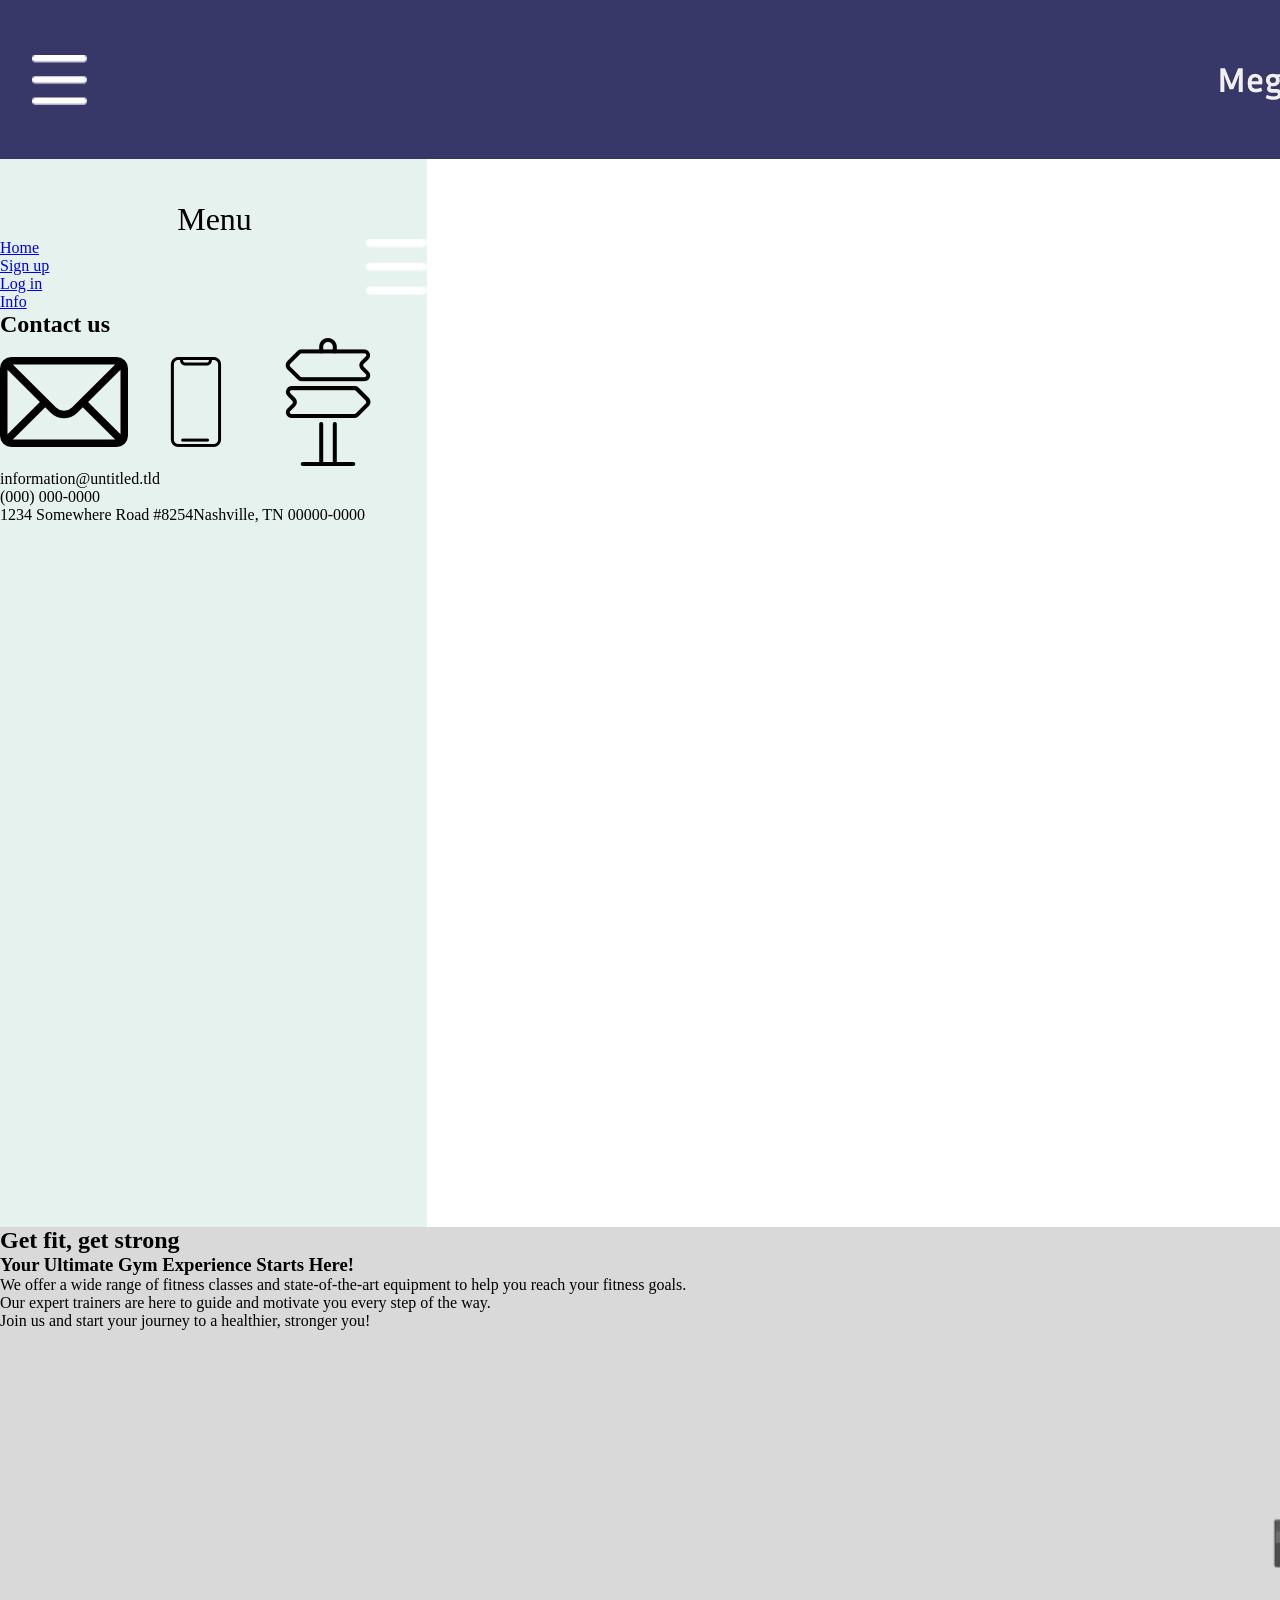
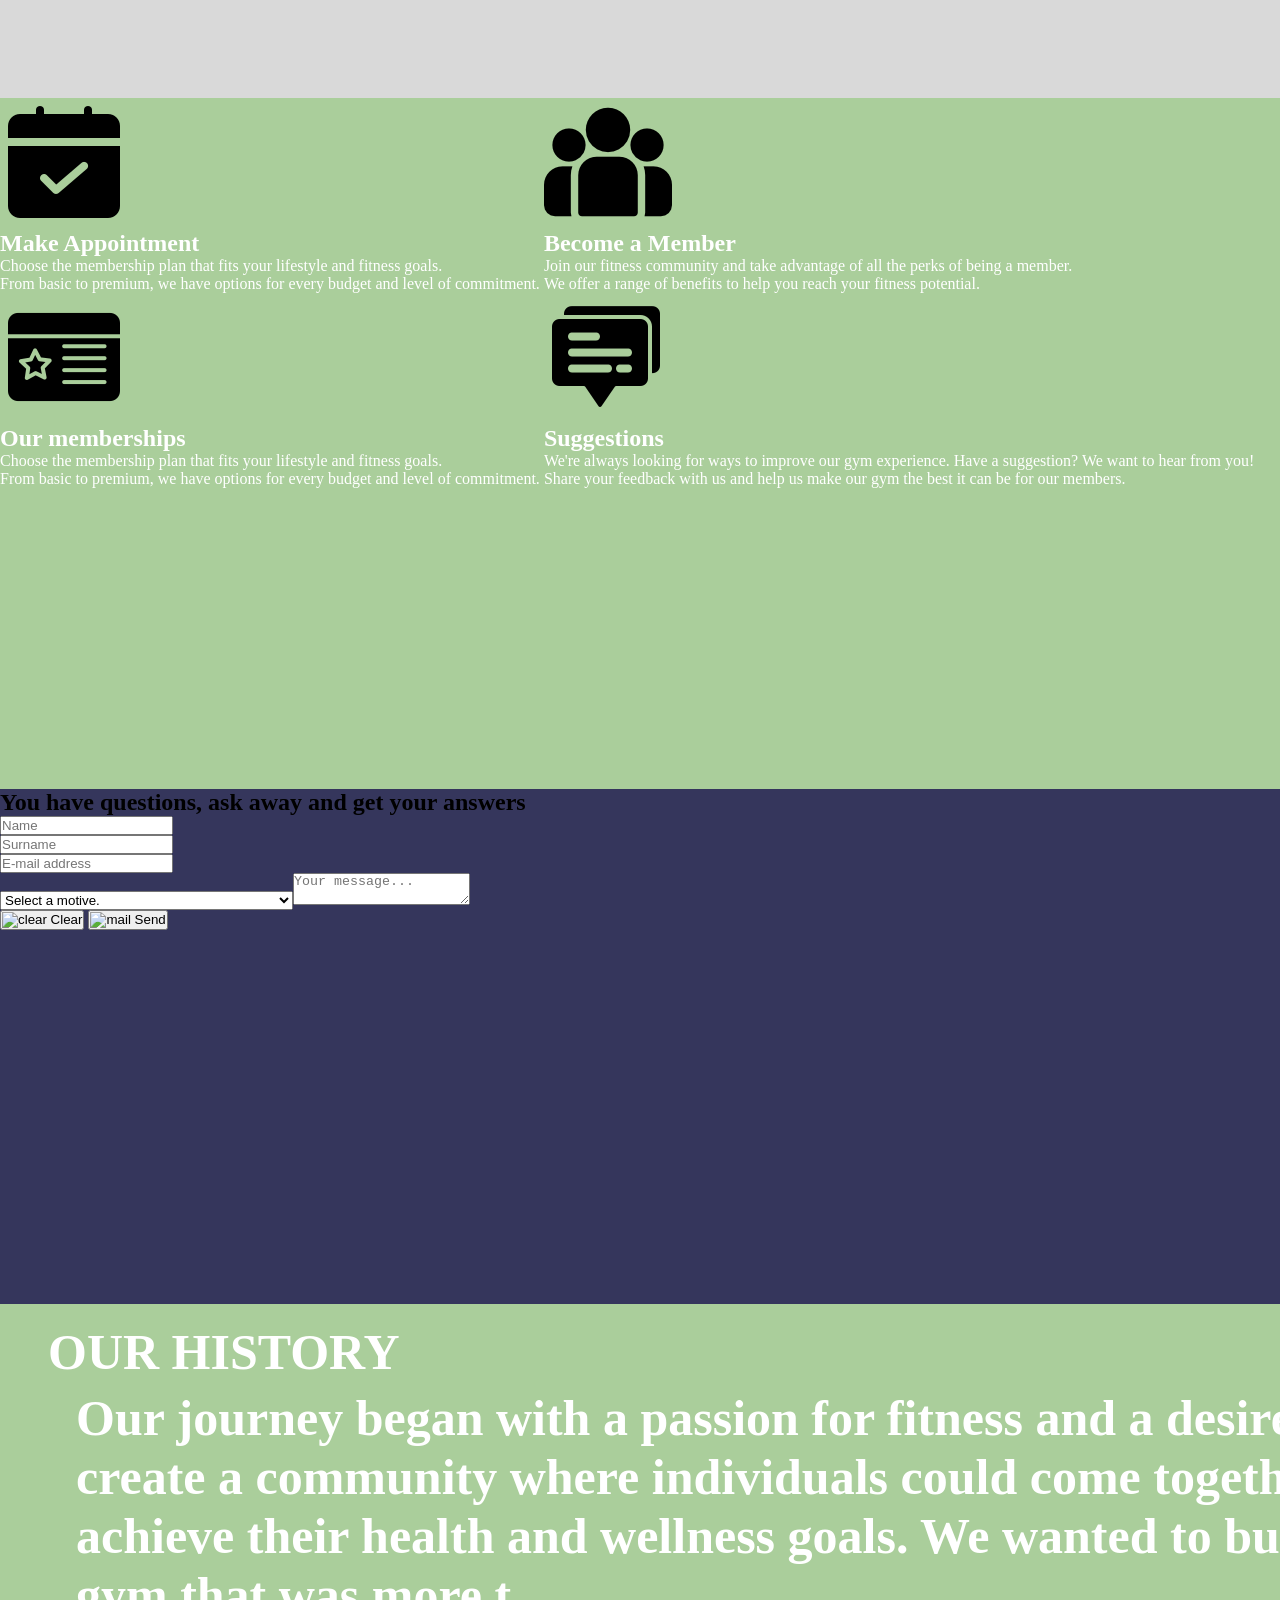
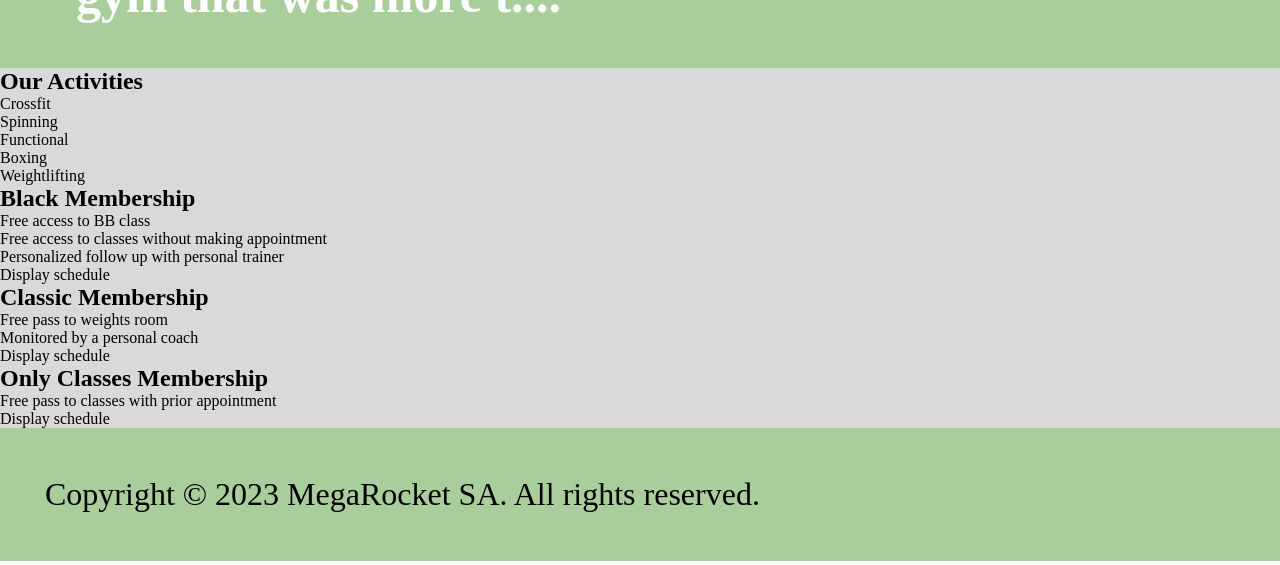
==== commit b487dbc0: "BaSP-W03-2023: Styling banner, features, contrat form, history, footer, activities and memberships." ====
--- a/Week-03/index.html
+++ b/Week-03/index.html
@@ -148,14 +148,11 @@
     </main>
     <!-- Footer -->
     <footer class="footer wm">
-        <p>Copyright &copy; 2023 MegaRocket SA. All rights reserved.</p>
-        <div>
-            <a href="https://www.facebook.com/" target="_blank"></a>
-            <img src="../assets/images/facebook.png" alt="facebook icon">
-            <a href="https://www.instagram.com/" target="_blank"></a>
-            <img src="../assets/images/instagram.png" alt="instagram icon">
-            <a href="https://www.linkedin.com/" target="_blank"></a>
-            <img src="../assets/images/linkedin.png" alt="linkedin icon">
+        <p class="dinb">Copyright &copy; 2023 MegaRocket SA. All rights reserved.</p>
+        <div class="icons dinb">
+            <a href="https://www.facebook.com/" target="_blank"><img class="icon1" src="../assets/images/facebook.png" alt="facebook icon"></a>
+            <a href="https://www.instagram.com/" target="_blank"><img class="icon2" src="../assets/images/instagram.png" alt="instagram icon"></a>
+            <a href="https://www.linkedin.com/" target="_blank"><img class="icon3" src="../assets/images/linkedin.png" alt="linkedin icon"></a>
         </div>
     </footer>
 </body>
--- a/Week-03/css/styles.css
+++ b/Week-03/css/styles.css
@@ -33,6 +33,7 @@
 
 .box-4{
     height: 515px;
+    background-color: #35365C;
 }
 
 .box-5{
@@ -40,11 +41,11 @@
 }
 
 .box-6{
-    height: 691px;
+    height: 360px;
 }
 
 .footer{
-    height: 133;
+    height: 133px;
     background-color: #AACE9B;
     color: #000;
 }
@@ -69,6 +70,12 @@
     height: 1068px;
     background-color: #E5F2ED;
 }
+
+.aside>img{
+    padding-left: 4;
+    padding-top: 18;
+}
+
 .dinb {
     display: inline-block;
 }
@@ -93,8 +100,48 @@
 article{
     display: inline-block;
 }
+
+.box-2>h2{
+    width: 452px;
+    height: 53px;
+    left: 84px;
+    top: 193px;
+    font-family: 'Mulish';
+    font-style: normal;
+    font-weight: 800;
+    font-size: 42px;
+    line-height: 53px;
+    text-transform: uppercase;
+}
+
+.box-2>h3{
+
+}
+
+.box-2>p{
+    width: 1034px;
+    height: 247px;
+    padding-left: 84px;
+    padding-top: 167px;    
+    font-family: 'Roboto';
+    font-style: normal;
+    font-weight: 400;
+    font-size: 23px;
+    line-height: 39px;
+}
+
+.box-2>img{
+    width: 267px;
+    height: 236px;
+    padding-left: 63px;
+    padding-top: 117px;
+    float: right;
+}
+
+
+
 .box-5>h2{
-    width: 318px;
+    width: 352px;
     height: 59px;
     padding-left: 48px;
     padding-top: 19px;
@@ -102,16 +149,50 @@
     font-weight: 600;
     font-size: 50px;
     line-height: 59px;
+    text-transform: uppercase;
 }
 
 .box-5>p{
     width: 1369px;
     height: 236px;
-    left: 76px;
-    top: 85px;
+    padding-left: 76px;
+    padding-top: 7px;
     font-family: 'Roboto';
-    font-style: normal;
     font-weight: 600;
     font-size: 50px;
     line-height: 59px;
+}
+
+.footer>p{
+    width: 765px;
+    height: 38px;
+    padding-left: 45px;
+    padding-top: 47px;
+    font-family: 'Roboto';
+    font-style: normal;
+    font-weight: 400;
+    font-size: 32px;
+    line-height: 38px;
+}
+
+.icon1{
+    width: 71px;
+    height: 71px;
+    padding: 31px 0px;
+}
+
+.icon2{
+    width: 71px;
+    height: 71px;
+    padding: 31px 0px;
+}
+
+.icon3{
+    width: 71px;
+    height: 71px;
+    padding: 31px 0px;
+}
+
+.icons{
+    float: right;
 }
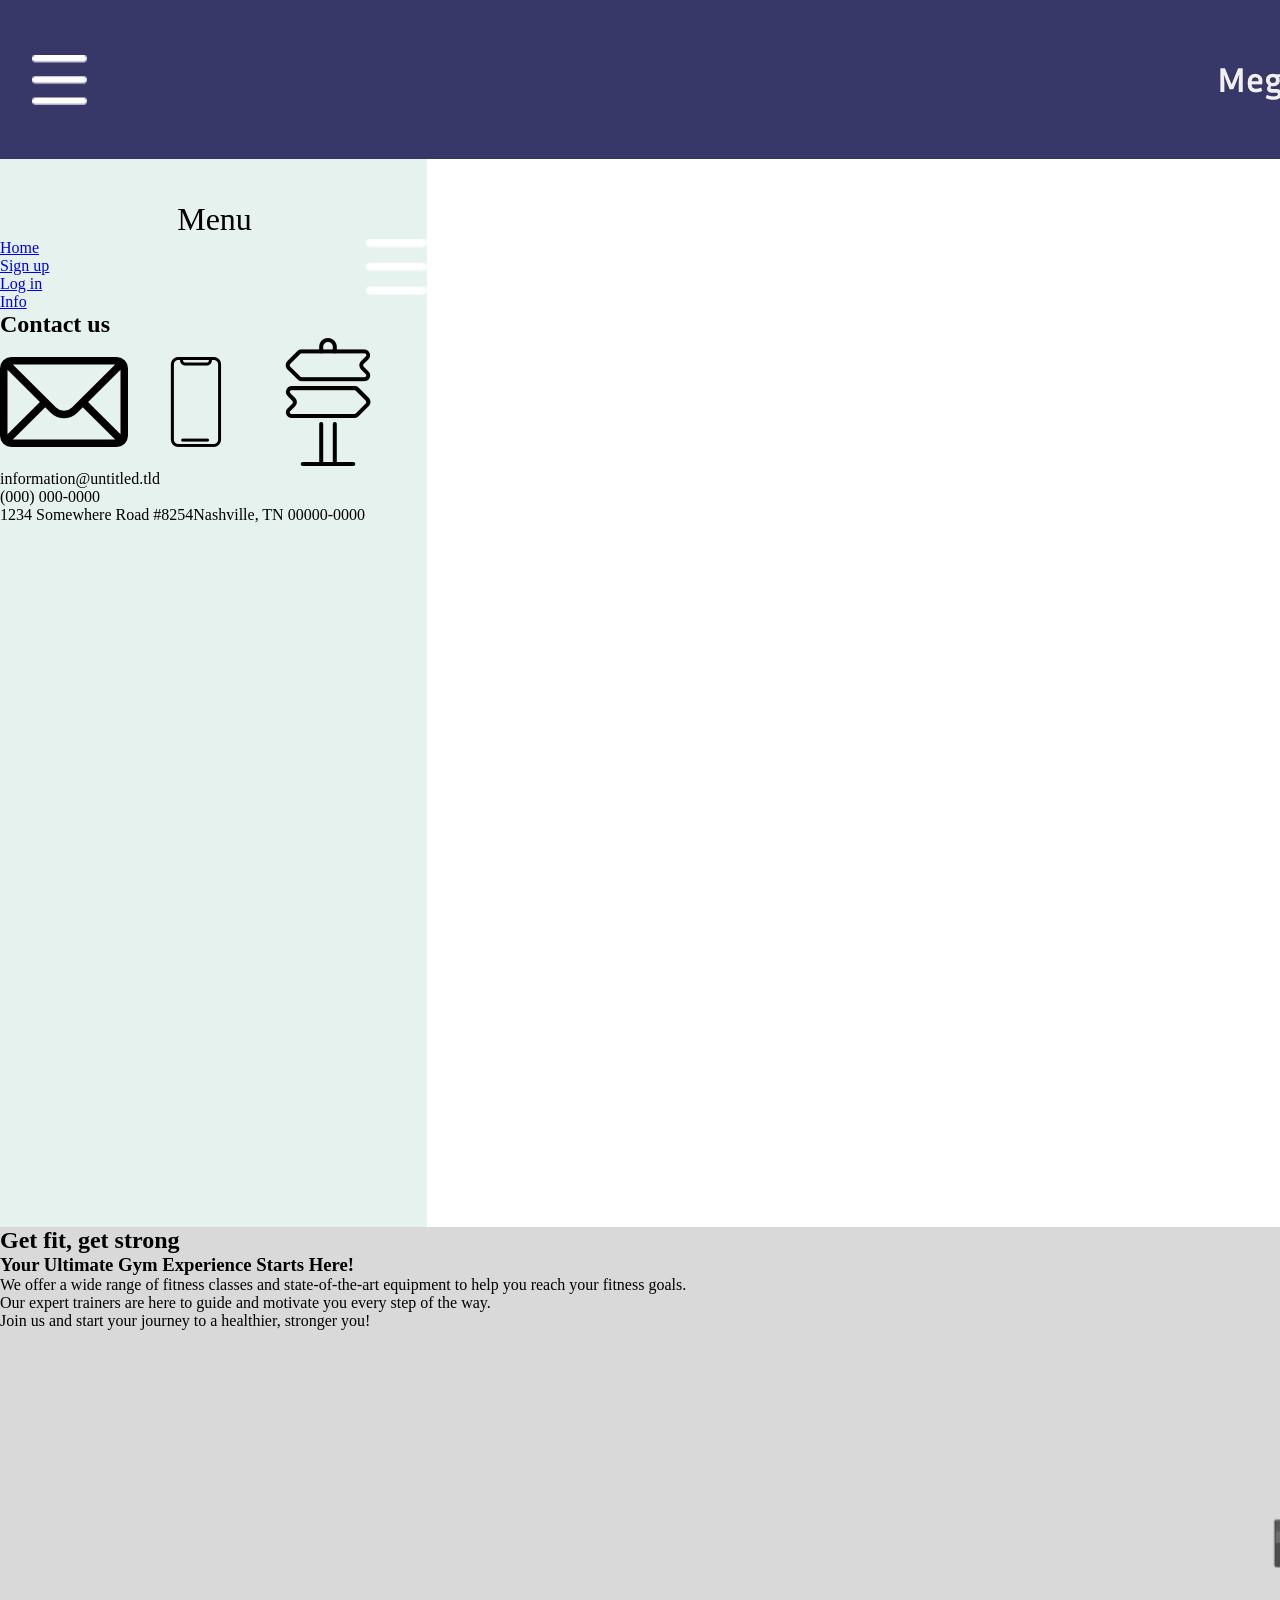
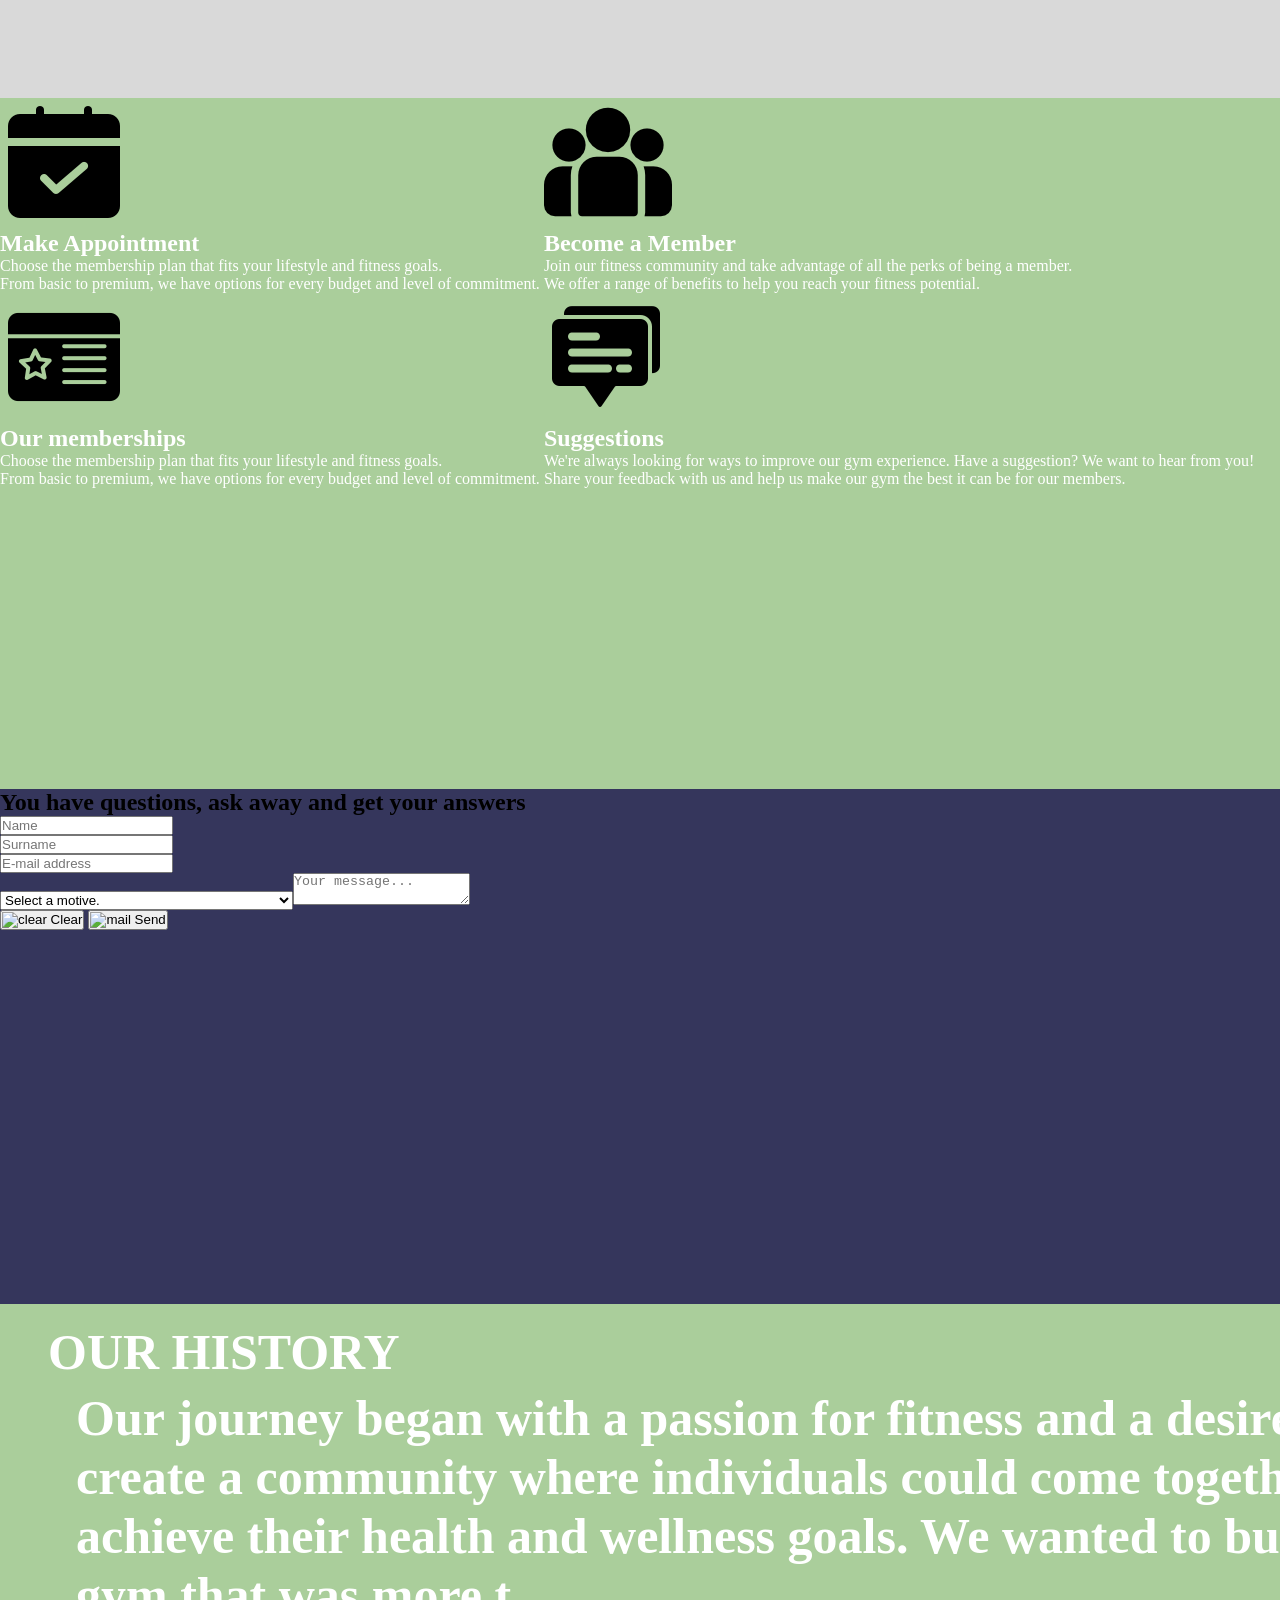
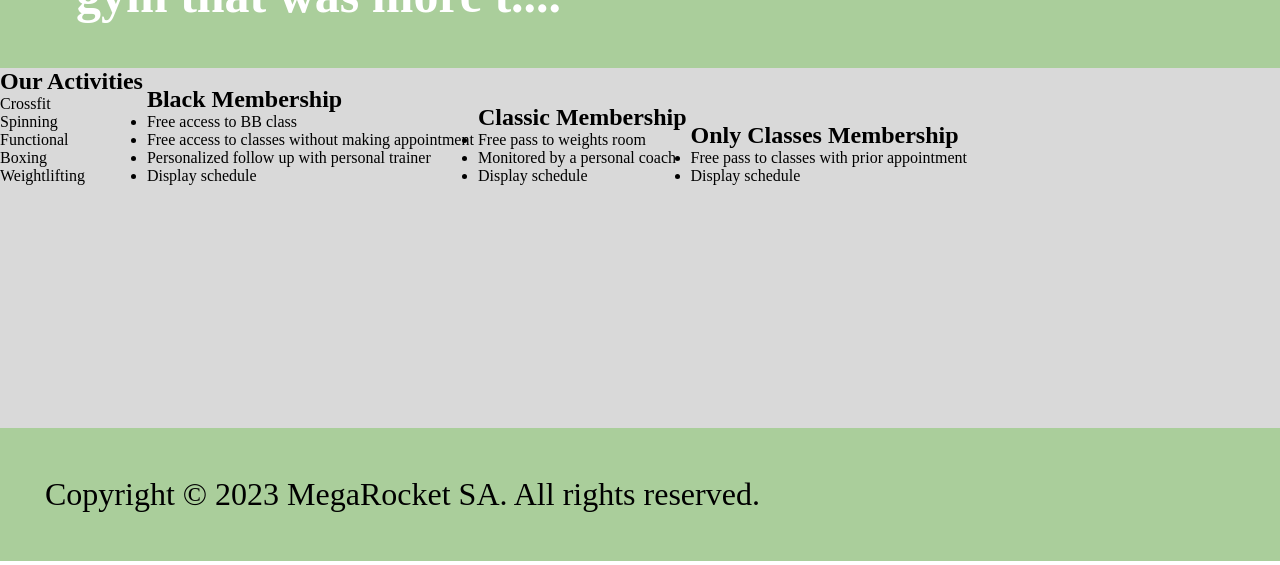
==== commit 02351b1f: "BaSP-W03-2023: Update on activities and memberships" ====
--- a/Week-03/index.html
+++ b/Week-03/index.html
@@ -118,32 +118,40 @@
         </section>
         <!-- Activities and memberships -->
         <section class="box-6 grey-b">
-            <h2>Our Activities</h2>
-            <ol>
-                <li>Crossfit</li>
-                <li>Spinning</li>
-                <li>Functional</li>
-                <li>Boxing</li>
-                <li>Weightlifting</li>
-            </ol>
-            <h2>Black Membership</h2>
-            <ul>
-                <li>Free access to BB class</li>
-                <li>Free access to classes without making appointment</li>
-                <li>Personalized follow up with personal trainer
-                <li>Display schedule</li>
-            </ul>
-            <h2>Classic Membership</h2>
-            <ul>
-                <li>Free pass to weights room</li>
-                <li>Monitored by a personal coach</li>
-                <li>Display schedule</li>
-            </ul>
-            <h2>Only Classes Membership</h2>
-            <ul>
-                <li>Free pass to classes with prior appointment</li>
-                <li>Display schedule</li>
-            </ul>
+            <article>
+                <h2>Our Activities</h2>
+                <ol>
+                    <li>Crossfit</li>
+                    <li>Spinning</li>
+                    <li>Functional</li>
+                    <li>Boxing</li>
+                    <li>Weightlifting</li>
+                </ol>
+            </article>
+            <article>
+                <h2>Black Membership</h2>
+                <ul>
+                    <li>Free access to BB class</li>
+                    <li>Free access to classes without making appointment</li>
+                    <li>Personalized follow up with personal trainer
+                    <li>Display schedule</li>
+                </ul>
+            </article>
+            <article>
+                <h2>Classic Membership</h2>
+                <ul>
+                    <li>Free pass to weights room</li>
+                    <li>Monitored by a personal coach</li>
+                    <li>Display schedule</li>
+                </ul>
+            </article>
+            <article>
+                <h2>Only Classes Membership</h2>
+                <ul>
+                    <li>Free pass to classes with prior appointment</li>
+                    <li>Display schedule</li>
+                </ul>
+            </article>
         </section>
     </main>
     <!-- Footer -->
